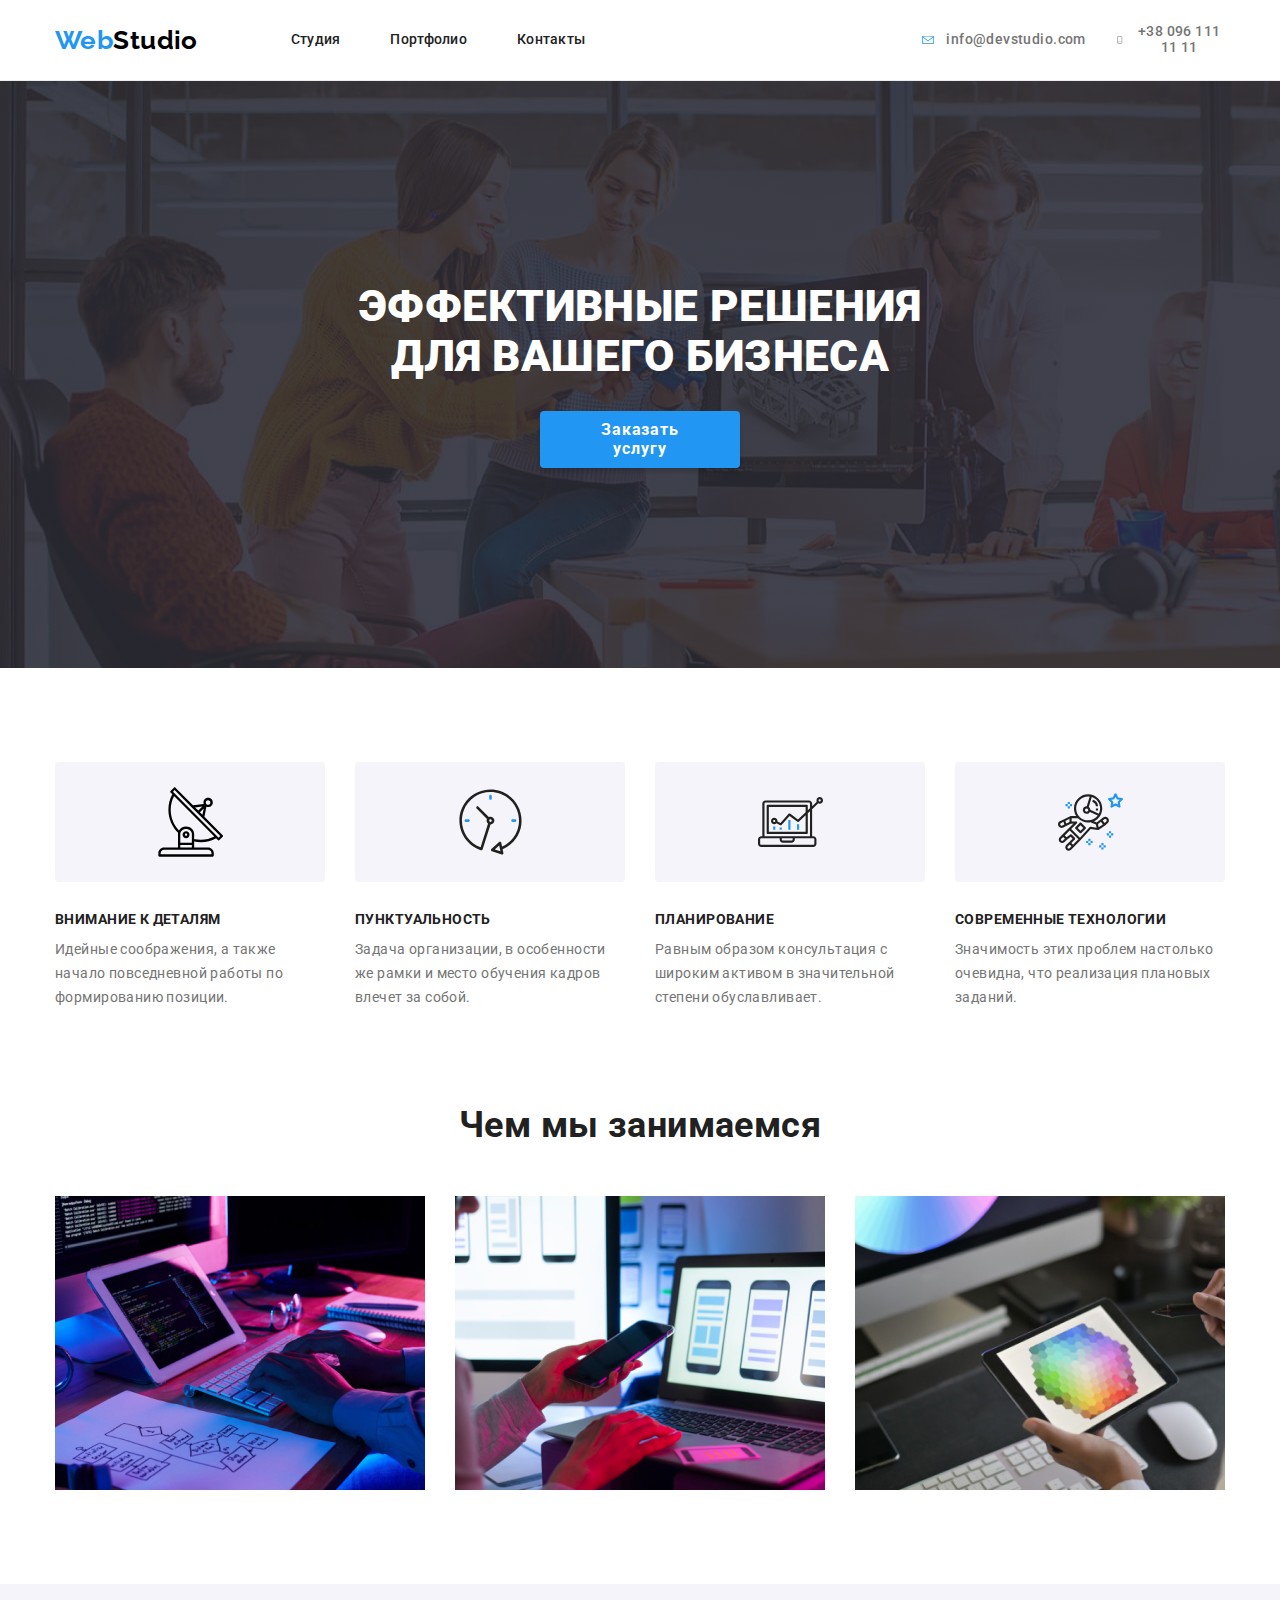
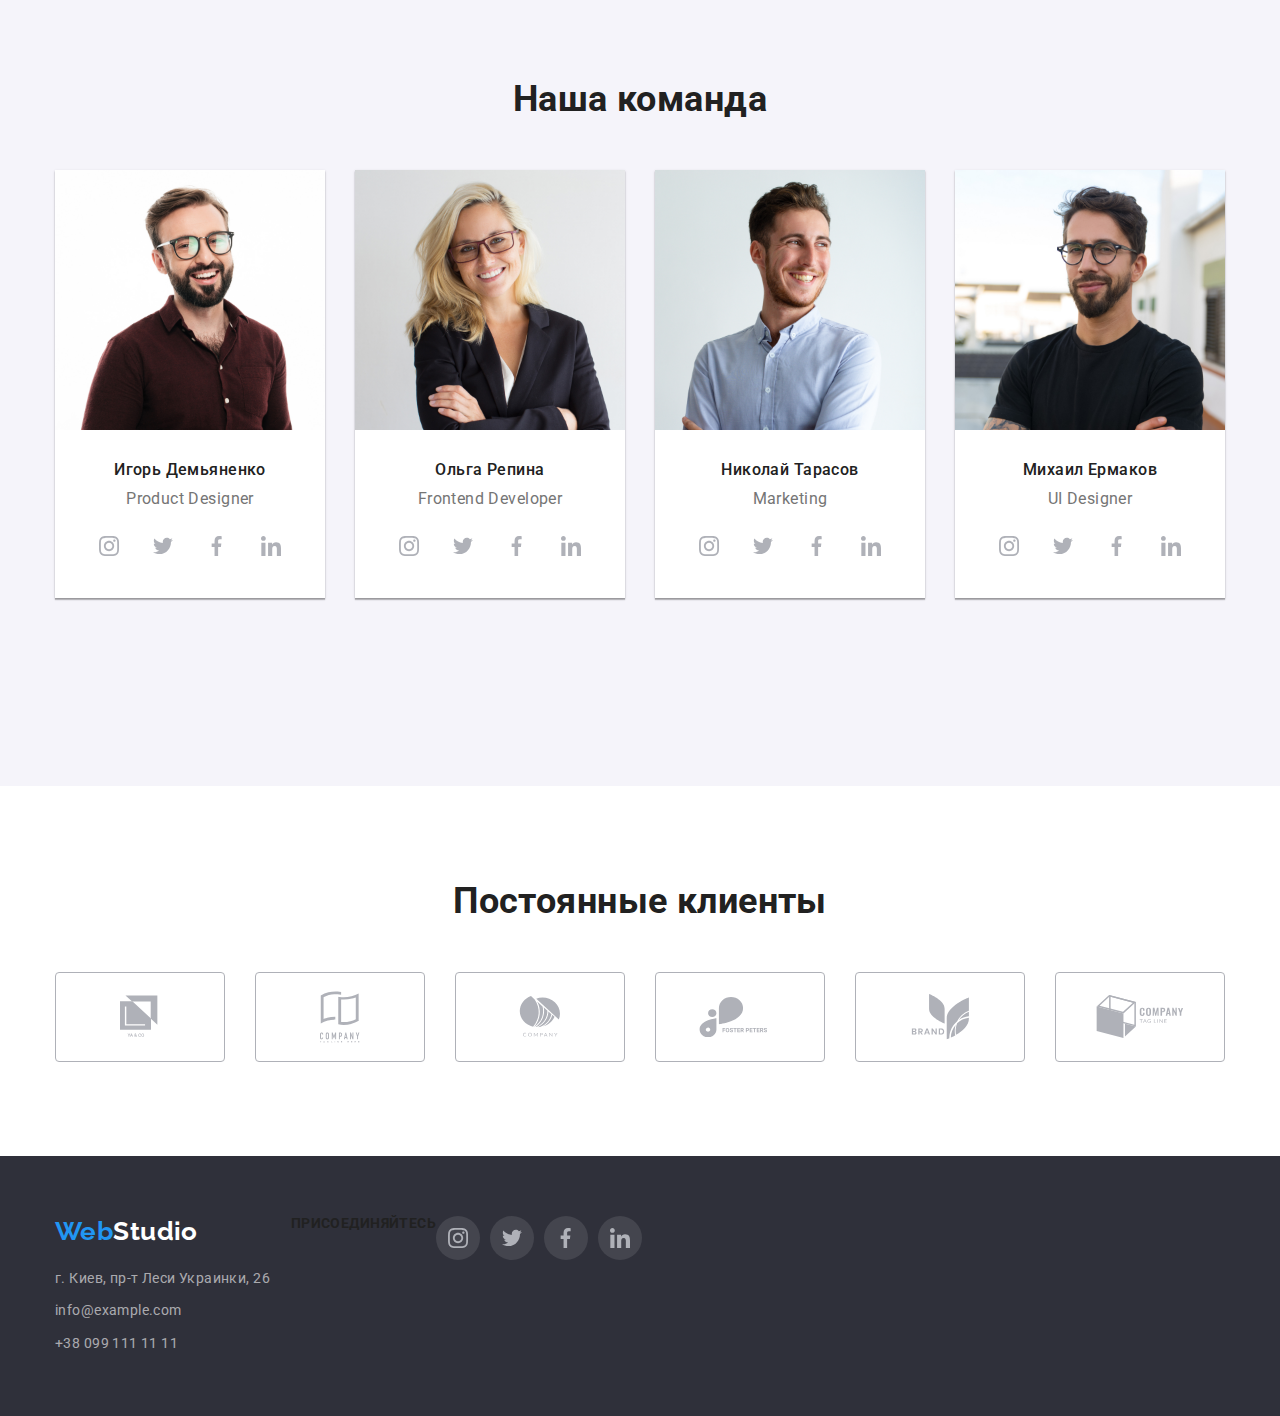
==== index.html @ 69f73928 "Add files via upload" ====
<!DOCTYPE html>
<html lang="ru">
  <head>
    <meta charset="UTF-8" />
    <meta http-equiv="X-UA-Compatible" content="IE=edge" />
    <meta name="viewport" content="width=device-width, initial-scale=1.0" />
    <link rel="stylesheet" href="css/normalize.css" />
    <link
      href="https://fonts.googleapis.com/css2?family=Raleway:wght@700&family=Roboto:wght@400;500;700;900&display=swap"
      rel="stylesheet"
    />
    <link rel="stylesheet" href="./css/style.css" />
    <title>Document</title>
  </head>
  <!--лого-->
  <body>
    <header class="header">
      <div class="container head-container">
        <nav class="nav">
          <a href="./index.html" class="main logo"
            ><span class="logo-style">Web</span><span class="logo-style2">Studio</span></a
          >
          <!--меню-->
          <ul class="nav menu-nav">
            <li class="menu-nav__link">
              <a href="./index.html" class="link nav-link">Студия</a>
            </li>
            <li class="menu-nav__link">
              <a href="./portfolio.html" class="link nav-link">Портфолио</a>
            </li>
            <li class="menu-nav__link">
              <a href="./contacts.html" class="link nav-link">Контакты</a>
            </li>
          </ul>
          <ul class="menu-contacts">
            <li class="contacts-nav__item">
              <a href="mailto:info@devstudio.com" class="link contacts-nav__link">
                <svg class="item-link mail">
                  <use href="images/svg/sprite.svg#icon-mail"></use>
                </svg>
                info@devstudio.com</a
              >
            </li>
            <li class="contacts-nav__item">
              <a href="tel:+380961111111" class="link contacts-nav__link">
                <svg class="item-link phone">
                  <use href="images/svg/sprite.svg#icon-phone"></use>
                </svg>
                +38 096 111 11 11</a
              >
            </li>
          </ul>
        </nav>
      </div>
    </header>
    <!--шапка-->
    <main>
      <section class="hero-header">
        <div class="container">
          <h1 class="header-main">Эффективные решения для вашего бизнеса</h1>
          <a href="#" class="button-primary">Заказать услугу</a>
        </div>
      </section>
      <!-- Наши ценности-->
      <section class="section features-section">
        <div class="container features-container">
          <ul class="list features">
            <li class="features-item">
              <div class="features-background">
                <svg class="features-logotype">
                  <use href="images/svg/sprite.svg#icon-antena"></use>
                </svg>
              </div>
              <h3 class="uptitle title-features">Внимание к деталям</h3>
              <p class="features-text">
                Идейные соображения, а также начало повседневной работы по формированию позиции.
              </p>
            </li>
            <li class="features-item">
              <div class="features-background">
                <svg class="features-logotype">
                  <use href="images/svg/sprite.svg#icon-time"></use>
                </svg>
              </div>
              <h3 class="uptitle title-features">Пунктуальность</h3>
              <p class="features-text">
                Задача организации, в особенности же рамки и место обучения кадров влечет за собой.
              </p>
            </li>
            <li class="features-item">
              <div class="features-background">
                <svg class="features-logotype">
                  <use href="images/svg/sprite.svg#icon-notebook"></use>
                </svg>
              </div>
              <h3 class="uptitle title-features">Планирование</h3>
              <p class="features-text">
                Равным образом консультация с широким активом в значительной степени обуславливает.
              </p>
            </li>
            <li class="features-item">
              <div class="features-background">
                <svg class="features-logotype">
                  <use href="images/svg/sprite.svg#icon-spaceman"></use>
                </svg>
              </div>
              <h3 class="uptitle title-features">Современные технологии</h3>
              <p class="features-text">
                Значимость этих проблем настолько очевидна, что реализация плановых заданий.
              </p>
            </li>
          </ul>
        </div>
      </section>
      <!--картинки-->
      <section class="section work">
        <div class="container work-container">
          <h2 class="section-title">Чем мы занимаемся</h2>
          <ul class="work list">
            <li class="work-list">
              <img class="img" src="images/tablet.jpg" width="370" alt="планшет" />
            </li>
            <li class="work-list">
              <img class="img" src="images/phone.jpg" width="370" alt="телефон" />
            </li>
            <li class="work-list">
              <img class="img" src="images/color.jpg" width="370" alt="цвета на планшете" />
            </li>
          </ul>
        </div>
      </section>
      <!--команда-->
      <section class="section team-member-section">
        <div class="container member-container">
          <h2 class="section-title">Наша команда</h2>
          <ul class="team-list">
            <!--игорь-->
            <li class="team-item">
              <img src="images/1.jpg" alt="игорь" width="270" />
              <div class="team-name">
                <h3 lang="ru" class="team-members-name">Игорь Демьяненко</h3>
                <p lang="en" class="team-members-position">Product Designer</p>
                <ul class="social-link">
                  <li>
                    <a
                      href="https://www.instagram.com"
                      class="linked"
                      aria-label="кнопка инстаграм"
                    >
                      <svg class="link-logotype" widht="20" height="20">
                        <use href="images/svg/sprite.svg#icon-instagram"></use>
                      </svg>
                    </a>
                  </li>
                  <li>
                    <a href="https://twitter.com" class="linked" aria-label="кнопка твитер">
                      <svg class="link-logotype" widht="20" height="20">
                        <use href="images/svg/sprite.svg#icon-Twitter"></use>
                      </svg>
                    </a>
                  </li>
                  <li>
                    <a href="https://www.facebook.com/" class="linked" aria-label="кнопка фейсбук">
                      <svg class="link-logotype" widht="20" height="20">
                        <use href="images/svg/sprite.svg#icon-Facebook"></use>
                      </svg>
                    </a>
                  </li>
                  <li>
                    <a href="https://www.linkedin.com/" class="linked" aria-label="кнопка линкедин">
                      <svg class="link-logotype" widht="20" height="20">
                        <use href="images/svg/sprite.svg#icon-linkedin"></use>
                      </svg>
                    </a>
                  </li>
                </ul>
              </div>
            </li>
            <!--ольга-->
            <li class="team-item">
              <img src="images/2.jpg" alt="ольга" width="270" />
              <div class="team-name">
                <h3 lang="ru" class="team-members-name">Ольга Репина</h3>
                <p lang="en" class="team-members-position">Frontend Developer</p>
                <ul class="social-link">
                  <li>
                    <a
                      href="https://www.instagram.com"
                      class="linked"
                      aria-label="кнопка инстаграм"
                    >
                      <svg class="link-logotype" widht="20" height="20">
                        <use href="images/svg/sprite.svg#icon-instagram"></use>
                      </svg>
                    </a>
                  </li>
                  <li>
                    <a href="https://twitter.com" class="linked" aria-label="кнопка твитер">
                      <svg class="link-logotype" widht="20" height="20">
                        <use href="images/svg/sprite.svg#icon-Twitter"></use>
                      </svg>
                    </a>
                  </li>
                  <li>
                    <a href="https://www.facebook.com/" class="linked" aria-label="кнопка фейсбук">
                      <svg class="link-logotype" widht="20" height="20">
                        <use href="images/svg/sprite.svg#icon-Facebook"></use>
                      </svg>
                    </a>
                  </li>
                  <li>
                    <a href="https://www.linkedin.com/" class="linked" aria-label="кнопка линкедин">
                      <svg class="link-logotype" widht="20" height="20">
                        <use href="images/svg/sprite.svg#icon-linkedin"></use>
                      </svg>
                    </a>
                  </li>
                </ul>
              </div>
            </li>
            <!--николай-->
            <li class="team-item">
              <img src="images/3.jpg" alt="николай" width="270" />
              <div class="team-name">
                <h3 lang="ru" class="team-members-name">Николай Тарасов</h3>
                <p lang="en" class="team-members-position">Marketing</p>
                <ul class="social-link">
                  <li>
                    <a
                      href="https://www.instagram.com"
                      class="linked"
                      aria-label="кнопка инстаграм"
                    >
                      <svg class="link-logotype" widht="20" height="20">
                        <use href="images/svg/sprite.svg#icon-instagram"></use>
                      </svg>
                    </a>
                  </li>
                  <li>
                    <a href="https://twitter.com" class="linked" aria-label="кнопка твитер">
                      <svg class="link-logotype" widht="20" height="20">
                        <use href="images/svg/sprite.svg#icon-Twitter"></use>
                      </svg>
                    </a>
                  </li>
                  <li>
                    <a href="https://www.facebook.com/" class="linked" aria-label="кнопка фейсбук">
                      <svg class="link-logotype" widht="20" height="20">
                        <use href="images/svg/sprite.svg#icon-Facebook"></use>
                      </svg>
                    </a>
                  </li>
                  <li>
                    <a href="https://www.linkedin.com/" class="linked" aria-label="кнопка линкедин">
                      <svg class="link-logotype" widht="20" height="20">
                        <use href="images/svg/sprite.svg#icon-linkedin"></use>
                      </svg>
                    </a>
                  </li>
                </ul>
              </div>
            </li>
            <!--михаил-->
            <li class="team-item">
              <img src="images/4.jpg" alt="михаил" width="270" />
              <div class="team-name">
                <h3 lang="ru" class="team-members-name">Михаил Ермаков</h3>
                <p lang="en" class="team-members-position">UI Designer</p>
                <ul class="social-link">
                  <li>
                    <a
                      href="https://www.instagram.com"
                      class="linked"
                      aria-label="кнопка инстаграм"
                    >
                      <svg class="link-logotype" widht="20" height="20">
                        <use href="images/svg/sprite.svg#icon-instagram"></use>
                      </svg>
                    </a>
                  </li>
                  <li>
                    <a href="https://twitter.com" class="linked" aria-label="кнопка твитер">
                      <svg class="link-logotype" widht="20" height="20">
                        <use href="images/svg/sprite.svg#icon-Twitter"></use>
                      </svg>
                    </a>
                  </li>
                  <li>
                    <a href="https://www.facebook.com/" class="linked" aria-label="кнопка фейсбук">
                      <svg class="link-logotype" widht="20" height="20">
                        <use href="images/svg/sprite.svg#icon-Facebook"></use>
                      </svg>
                    </a>
                  </li>
                  <li>
                    <a
                      href="https://www.linkedin.com/"
                      class="linked link"
                      aria-label="кнопка линкедин"
                    >
                      <svg class="link-logotype" widht="20" height="20">
                        <use href="images/svg/sprite.svg#icon-linkedin"></use>
                      </svg>
                    </a>
                  </li>
                </ul>
              </div>
            </li>
          </ul>
        </div>
      </section>
      <section>
        <div class="container partners-container">
          <h2 class="section-title">Постоянные клиенты</h2>
          <ul class="partners">
            <li class="partners-image">
              <a href class="partners-link">
                <svg class="partners-logotype" width="41" height="46.7">
                  <use href="images/svg/sprite.svg#icon-yaco"></use>  
                </svg>
              </a>
            </li>
            <li class="partners-image">
              <a href class="partners-link">
                <svg class="partners-logotype" width="40" height="52">
                  <use href="images/svg/sprite.svg#icon-tagline_co"></use>
                </svg>
              </a>
            </li>
            <li class="partners-image">
              <a href class="partners-link">
                <svg class="partners-logotype" width="43.46" height="41.18">
                  <use href="images/svg/sprite.svg#icon-company"></use>
                </svg>
              </a>
            </li>
            <li class="partners-image">
              <a href class="partners-link">
                <svg class="partners-logotype" width="84.44" height="40.62">
                  <use href="images/svg/sprite.svg#icon-foster_peters"></use>
                </svg>
              </a>
            </li>
            <li class="partners-image">
              <a href class="partners-link">
                <svg class="partners-logotype" width="62.54" height="45.43">
                  <use href="images/svg/sprite.svg#icon-brand"></use>
                </svg>
              </a>
            </li>
            <li class="partners-image">
              <a href class="partners-link">
                <svg class="partners-logotype" width="93.79" height="43.93">
                  <use href="images/svg/sprite.svg#icon-tag_line_co"></use>
                </svg>
              </a>
            </li>
          </ul>
        </div>
      </section>
    </main>
    <!-- контакты -->
    <footer class="footer-page">
      <div class="container footer-container">
        <div>
        <section class="footer-flex">
        <a href="./index.html" class="logo logo-second" aria-current="true"
          ><span class="logo-style">Web</span><span class="logo-footer">Studio</span></a
        >
        <address class="address">
          <a
            href="https://goo.gl/maps/JxThb7ZL6yc4Fho2A"
            target="_blank"
            class="link footer-nav__link"
            >г. Киев, пр-т Леси Украинки, 26</a
          >
          <a href="mailto:info@example.com" class="link footer-nav__link">info@example.com</a>
          <a href="tel:+38099111111" class="link footer-nav__link">+38 099 111 11 11</a>
        </address>
      </div>
      <div class="footer-container">
        <p>присоединяйтесь</p>
        <ul class="social-link footer-link">

            <li class="item">
                <a href="https://instagram.com" class="linked" aria-label="кнопка инстаграм">
                    <svg class="partners-logotype" widht="20" height="20">
                        <use href="images/svg/sprite.svg#icon-instagram"></use>
                    </svg>
                </a>
            </li>
            <li class="item">
                <a href="https://twitter.com" class="linked" aria-label="кнопка твитер">
                    <svg class="link-icon" widht="20" height="20">
                        <use href="images/svg/sprite.svg#icon-Twitter"></use>
                    </svg>
                </a>
            </li>
            <li class="item">
                <a href="https://facebook.com" class="linked" aria-label="кнопка фейсбук">
                    <svg class="link-icon" widht="20" height="20">
                        <use href="images/svg/sprite.svg#icon-Facebook"></use>
                    </svg>
                </a>
            </li>
            <li class="item">
                <a href="https://linkedin.com" class="linked" aria-label="кнопка линкедин">
                    <svg class="link-icon" widht="20" height="20">
                        <use href="images/svg/sprite.svg#icon-linkedin"></use>
                    </svg>
                </a>
            </li>
        </ul>
      </section>
    </div>
    </footer>
  </body>
</html>
---- css/style.css ----
:root {
  --primary-text-color: #212121;
  --secondary-text-color: #757575;
  --accent-color: #2196f3;
  --primary-white-color: #ffffff;
  --footer-text-color: rgba(255, 255, 255, 0.6);
  --site-devs-text-color: rgba(255, 255, 255, 0.4);
  --secondary-bg-color: #f5f4fa;
  --work-title-bg: rgba(47, 48, 58, 0.8);
  --footer-bg-color: #2f303a;
  --clients-logos-bg: #afb1b8;
  --ftr-social-logos-bg: rgba(255, 255, 255, 0.1);
}

/* main */

body {
  font-family: 'Roboto', sans-serif;
  color: var(--primary-text-color);
  font-size: 14px;
  letter-spacing: 0.03em;
  line-height: 1.14;
  font-weight: 400;
  background-color: var(--primary-white-color);
}

h3,
p {
  margin: 0;
}

.list {
  list-style: none;
  margin: 0;
  padding-left: 0;
}

.container {
  margin-left: auto;
  margin-right: auto;
  padding-left: 15px;
  padding-right: 15px;
  width: 1200px;
}

.head-container {
  display: flex;
  align-items: center;
  box-sizing: border-box;
  margin-top: 0;
  padding-top: 0;
  padding-bottom: 0;
}

.nav {
  display: flex;
  align-items: center;
  padding: 0;
}

ul {
  list-style: none;
  padding: 0;
  margin: 0;
}

a {
  text-decoration: none;
}

.link {
  display: block;
  color: var(--primary-text-color);
}

.nav-link {
  display: block;
  padding-top: 32px;
}

.nav-info {
  padding-top: 32px;
  padding-bottom: 32px;
  color: var(--secondary-text-color);
}

.header {
  background-color: var(--primary-white-color);
  border-bottom: 1px solid #ececec;
}

html {
  box-sizing: border-box;
}

*,
*::before,
*::after .menu-nav__link:not(:last-child) {
  margin-right: 50px;
}

svg.main-link {
  width: 16px;
  height: 12px;
}

/* logo */

.logo {
  font-family: 'Raleway', sans-serif;
  font-weight: 700;
  font-size: 26px;
  line-height: 1.19;
  margin-right: 93px;
}

.logo.main.primary {
  font-size: 26px;
  line-height: 1.19;
}

.logo.logo-second {
  font-size: 22px;
  line-height: 1.18;
  color: var(--primary-white-color);
}

.logo .logo-style {
  font-size: 26px;
}

.logo .logo-style {
  color: #2196f3;
}

.logo-style2 {
  color: black;
}

.logo-style2 {
  font-size: 26px;
}

.logo-footer {
  color: white;
  font-size: 26px;
}

/* шапка */

.menu-nav {
  display: flex;
  font-family: Roboto;
  font-style: normal;
  font-weight: 500;
  font-size: 14px;
  line-height: 1.14;
  letter-spacing: 0.02em;
  color: #212121;
  margin-right: 305px;
}

.menu-contacts {
  display: flex;
  text-align: center;
  line-height: 1.14;
  margin-left: auto;
  padding: 0;
  margin: 0;
  align-items: center;
}

.menu-contacts .link {
  color: var(--secondary-text-color);
  font-family: Roboto;
  font-style: normal;
  font-weight: 500;
}

.header-main {
  margin: 0 auto;
  color: white;
  text-align: center;
  font-size: 44px;
  font-weight: 900;
  text-transform: uppercase;
  margin-top: 0px;
  margin-bottom: 30px;
  width: 646px;
}

.button {
  display: inline-block;
  color: white;
  background-color: #2196f3;
  font-size: 16px;
  display: inline-block;
  border: 4px;
  border-color: transparent;
}

.button-primary {
  font-size: 16px;
  background-color: #2196f3;
  box-shadow: 0px 4px 4px rgba(0, 0, 0, 0.15);
  border-radius: 4px;
  text-align: center;
  letter-spacing: 0.06em;
  color: white;
  max-width: 200px;
  margin: 0 auto;
  display: block;
  font-weight: 700;
  padding: 10px 32px;
  box-sizing: border-box;
}

.button.second {
  font-weight: 500;
  line-height: 1.62;
  letter-spacing: 0.03em;
  color: var(--primary-text-color);
  background-color: var(--secondary-bg-color);
}

.nav .link:hover,
.nav .link:focus {
  color: var(--accent-color);
}

.item-link.mail {
  width: 16px;
  height: 12px;
}

.item-link.phone {
  width: 10px;
  height: 16px;
}

.item-link {
  margin-right: 10px;
}
/* features */

.uptitle.title-features {
  color: var(--primary-text-color);
  margin-bottom: 10px;
}

.features-text {
  line-height: 1.71;
  color: var(--secondary-text-color);
}

.uptitle {
  font-size: inherit;
  font-weight: 700;
  text-transform: uppercase;
}

.features-item {
  width: 270px;
}

.features-item:not(:last-child) {
  margin-right: 30px;
}

.features-container {
  box-sizing: border-box;
}

.features-background {
  display: flex;
  margin-bottom: 30px;
  width: 270px;
  height: 120px;
  background-color: #f5f4fa;
  border-radius: 4px;
  justify-content: center;
  align-items: center;
}

.features-background {
  display: flex;
  margin-bottom: 30px;
  width: 270px;
  height: 120px;
  background-color: #f5f4fa;
  border-radius: 4px;
  justify-content: center;
  align-items: center;
}

.features-logotype {
  display: flex;
  width: 65px;
  height: 70px;
}

/* Work */

.uptitle.work-title {
  color: var(--primary-white-color);
  background: var(--work-title-bg);
}

/* section-title */

.section-title {
  margin: 0;
  margin-bottom: 50px;
  margin-left: auto;
  margin-right: auto;
  text-align: center;
  font-size: 36px;
  font-weight: 700;
  line-height: 1.17;
  color: var(--primary-text-color);
}

.section {
  padding-top: 94px;
  padding-bottom: 94px;
}

/*team text */

.team-text {
  text-align: center;
  font-size: 36px;
  font-weight: 700;
  line-height: 1.17;
  color: var(--primary-text-color);
}

/* team */

.team {
  font-size: 16px;
  line-height: 1.19;
  width: 1200px;
  height: 600px;
  left: 0px;
  top: 80px;
  margin-left: auto;
  margin-right: auto;
  padding-top: 200px;
  padding-bottom: 280px;
}

.team .team-members-name {
  font-size: inherit;
  font-weight: 500;
  color: var(--primary-text-color);
}

.team-members-name {
  font-weight: 500;
  font-size: 16px;
  line-height: 1.19;
  text-align: center;
  margin-bottom: 10px;
}

.team .team-members-position {
  color: var(--secondary-text-color);
}

.social-link {
  display: flex;
  margin-right: auto;
  margin-left: auto;
  padding: 0;
  width: 206px;
  height: 44px;
}

.social-link > li {
  margin-right: 10px;
}

.linked {
  display: flex;
  align-items: center;
  width: 44px;
  height: 44px;
  border-radius: 50%;
  background-size: 20px;
  background-repeat: no-repeat;
  background-position: center;
}

/* Адрес */

.address .link {
  font-style: normal;
  line-height: 1.71;
  color: var(--footer-text-color);
}

.address .link.address-item {
  color: white;
}

.button.second:hover,
.button.second:focus {
  color: #ffffff;
}

/* footer */

.footer-page {
  display: flex;
  background-color: #2f303a;
  padding: 60px 0;
}

/* portfolio */

.menu .link {
  color: var(--accent-color);
}

.button .second {
  font-family: Roboto;
  font-style: normal;
  font-weight: 500;
  font-size: 16px;
  line-height: 1.62;
  text-align: center;
  letter-spacing: 0.03em;
}

.portfolio-main {
  margin-top: 0;
  margin-bottom: 4px;
  font-weight: 700;
  color: var(--primary-text-color);

  font-size: 18px;
  line-height: 2;
  letter-spacing: 0.05em;
}

.portfolio-text {
  font-family: Roboto;
  font-style: normal;
  font-weight: normal;
  font-size: 16px;
  line-height: 1.87;
  letter-spacing: 0.03em;
  color: #757575;
}

/* конец портфолио */

.button.second:hover,
.button.second:focus {
  color: var(--primary-white-color);
  background-color: var(--accent-color);
}

.nav-link {
  line-height: 1.14;
}

.menu-nav__link a {
  display: block;
  padding-top: 32px;
  padding-bottom: 32px;
}

.menu-nav__link {
  margin-right: 50px;
}

.menu-nav__link:last-child {
  margin-right: 0;
}

.hero-header {
  background: #2f303a;
  padding: 200px 0;
  background-image: linear-gradient(rgba(47, 48, 58, 0.8), rgba(47, 48, 58, 0.8)),
    url(../images/img-fon.jpg);
}

.features {
  display: flex;
  padding: 0;
  margin-left: auto;
  margin-right: auto;
}

.work {
  display: flex;
  padding-top: 0;
}

.work-list {
  margin-right: 30px;
}

.work-list:last-child {
  margin-right: 0;
}

.work-container {
  box-sizing: border-box;
}

img {
  display: block;
  max-width: 100%;
  height: auto;
}

.contacts-nav__link {
  display: block;
}

.contacts-nav__link:last-child {
  display: flex;
  align-items: center;
  margin-left: 30px;
}

/* team */

.team-member-section {
  display: flex;
  background: #f5f4fa;
  padding-top: 0;
}

.team-list {
  display: flex;
}

.team-item {
  background: #ffffff;
  box-shadow: 0px 2px 1px 0px #00000033, 0px 1px 1px 0px #00000024, 0px 1px 3px 0px #0000001f;
}

.team-list .team-item {
  margin-right: 30px;
}

.team-item:last-child {
  margin-right: 0;
}

.team-name {
  padding: 30px;
  text-align: center;
}

.team-members-position {
  font-size: 16px;
  line-height: 1.187;
  color: var(--secondary-text-color);
  text-align: center;
  margin-bottom: 16px;
}

.member-container {
  padding-top: 94px;
  padding-bottom: 94px;
  box-sizing: border-box;
}

.footer-page .logo {
  display: block;
  color: var(--primary-white-color);
  margin-bottom: 20px;
}


.container.filter-container {
  box-sizing: border-box;
}

/*clients */
.partners-container {
  padding-top: 94px;
  padding-bottom: 94px;
}

.partners {
  display: flex;
  justify-content: space-between;
}

.partners-image {
  display: flex;
}

.partners-link {
  display: flex;
  width: 170px;
  height: 90px;
  border: 1px solid #afb1b8;
  border-radius: 4px;
  justify-content: center;
  align-items: center;
}

/* portfolio */



.filter {
  display: flex;
  justify-content: center;
  margin-right: auto;
  margin-left: auto;
}

.filter {
  margin-bottom: 56px;
}

.filter_item:not(:last-child) {
  margin-right: 8px;
}

.second {
  display: inline-block;
  padding: 6px;
  padding-right: 22px;
  padding-left: 22px;
  border-radius: 4px;
  font-weight: 500;
  line-height: 1.62;
  letter-spacing: 0.03em;
  color: var(--primary-text-color);
  background-color: var(--secondary-bg-color);
}

.product {
  display: flex;
  flex-wrap: wrap;
  align-items: center;
  margin-right: -30px;
  margin-bottom: -30px;
}

.product-item {
  width: 370px;
  width: calc(100% / 3 - 30px);
  margin-right: 30px;
  margin-bottom: 30px;
}

.product__content {
  border: 1px solid #eeeeee;
  padding: 20px 24px;
}

.portfolio-text {
  margin: 0;
  font-size: 16px;
  line-height: 1.87;
  color: var(--secondary-text-color);
}

.contacts-nav__link:hover,
.contacts-nav__link:focus {
  color: var(--accent-color);
}

.footer-nav__link {
  display: block;
  align-items: center;
  margin-bottom: 9px;
}
.footer-nav__link:last-child {
  margin-bottom: 0;
}

.footer-nav__link:hover,
.footer-nav__link:focus {
  color: var(--accent-color);
}

.social-link .linked:hover,
.social-link .linked:focus {
  background-color: var(--accent-color);
}

.social-link .link-logotype {
  display: inline-block;
  fill: var(--border-partners-company-color);
}

.partners-link:hover,
.partners-link:focus {
  border: 1px solid var(--accent-color);
}
.partners-logotype:hover,
.partners-logotype:focus {
  fill: var(--accent-color);
}

.join {
  margin-top: 0;
  margin-bottom: 20px;
  font-weight: 700;
  line-height: 1.14;
  text-transform: uppercase;
  color: var(--main-white-color);
}

.footer-link {
  display: flex;
  justify-content: space-between;
}
.footer-link .linked {
  background-color: rgba(255, 255, 255, 0.1);;
}

.footer-container {
  display: flex;
}

.footer-container p {
  margin-top: 0;
    margin-bottom: 20px;
    font-weight: 700;
    line-height: 1.14;
    text-transform: uppercase;
    color: var(--main-white-color);
}

.link-item:hover, .link-item:focus {
  box-shadow: 1px 4px 6px 0px #00000029,
0px 4px 4px 0px #0000000F,
0px 1px 1px 0px #0000001F;
}
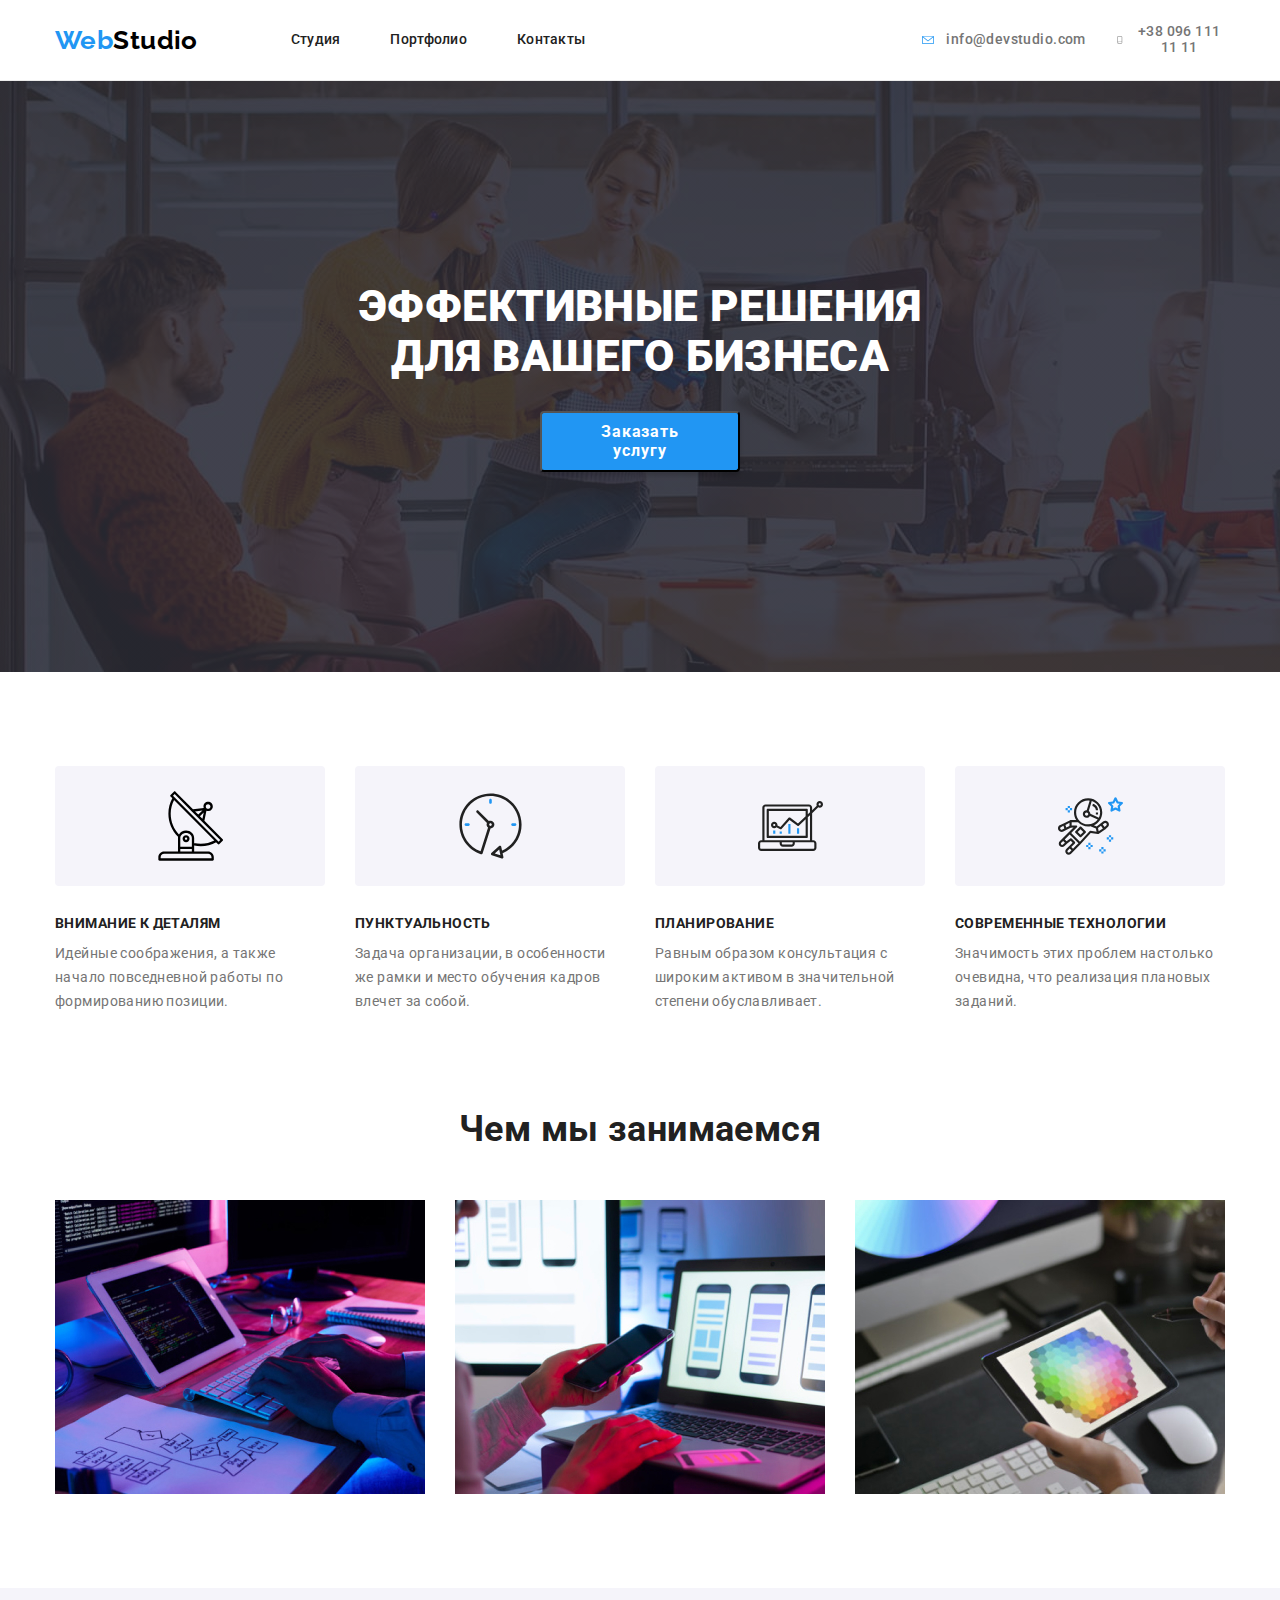
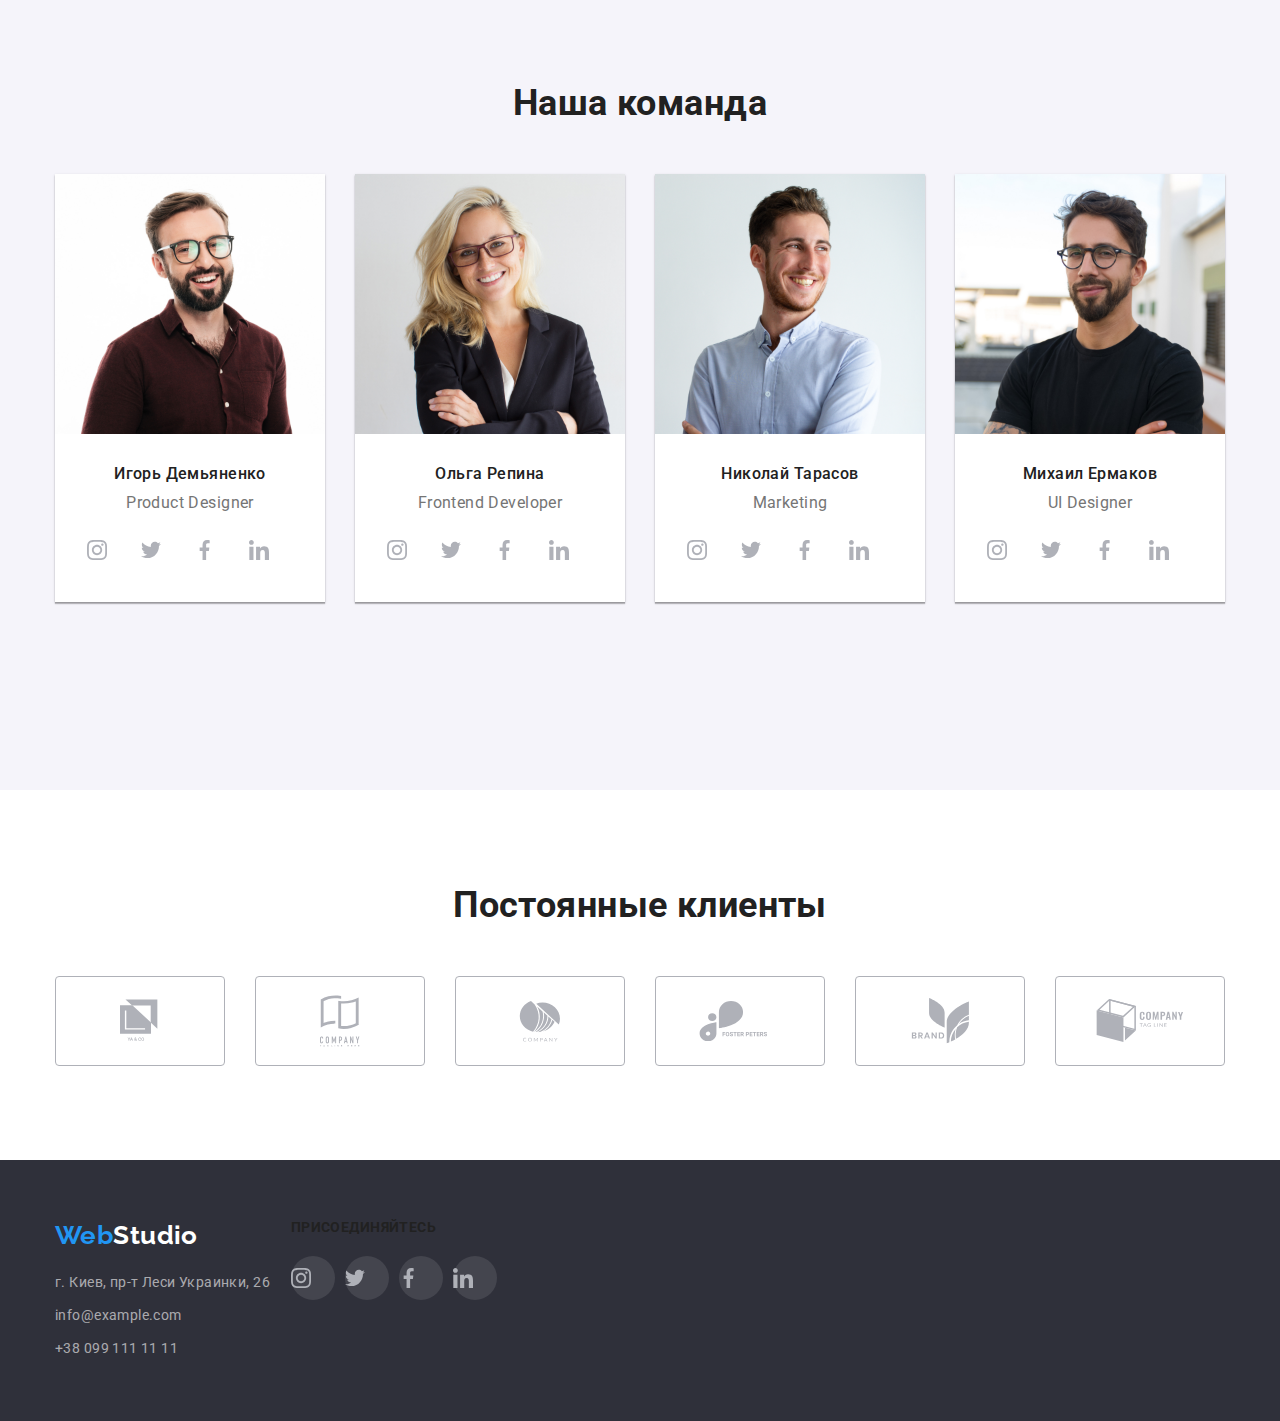
==== commit 8711a4fb: "Add files via upload" ====
--- a/index.html
+++ b/index.html
@@ -58,7 +58,7 @@
       <section class="hero-header">
         <div class="container">
           <h1 class="header-main">Эффективные решения для вашего бизнеса</h1>
-          <a href="#" class="button-primary">Заказать услугу</a>
+          <button class="button-primary">Заказать услугу</button>
         </div>
       </section>
       <!-- Наши ценности-->
@@ -147,28 +147,28 @@
                       class="linked"
                       aria-label="кнопка инстаграм"
                     >
-                      <svg class="link-logotype" widht="20" height="20">
+                      <svg class="link-logotype" width="20" height="20">
                         <use href="images/svg/sprite.svg#icon-instagram"></use>
                       </svg>
                     </a>
                   </li>
                   <li>
                     <a href="https://twitter.com" class="linked" aria-label="кнопка твитер">
-                      <svg class="link-logotype" widht="20" height="20">
+                      <svg class="link-logotype" width="20" height="20">
                         <use href="images/svg/sprite.svg#icon-Twitter"></use>
                       </svg>
                     </a>
                   </li>
                   <li>
                     <a href="https://www.facebook.com/" class="linked" aria-label="кнопка фейсбук">
-                      <svg class="link-logotype" widht="20" height="20">
+                      <svg class="link-logotype" width="20" height="20">
                         <use href="images/svg/sprite.svg#icon-Facebook"></use>
                       </svg>
                     </a>
                   </li>
                   <li>
                     <a href="https://www.linkedin.com/" class="linked" aria-label="кнопка линкедин">
-                      <svg class="link-logotype" widht="20" height="20">
+                      <svg class="link-logotype" width="20" height="20">
                         <use href="images/svg/sprite.svg#icon-linkedin"></use>
                       </svg>
                     </a>
@@ -189,28 +189,28 @@
                       class="linked"
                       aria-label="кнопка инстаграм"
                     >
-                      <svg class="link-logotype" widht="20" height="20">
+                      <svg class="link-logotype" width="20" height="20">
                         <use href="images/svg/sprite.svg#icon-instagram"></use>
                       </svg>
                     </a>
                   </li>
                   <li>
                     <a href="https://twitter.com" class="linked" aria-label="кнопка твитер">
-                      <svg class="link-logotype" widht="20" height="20">
+                      <svg class="link-logotype" width="20" height="20">
                         <use href="images/svg/sprite.svg#icon-Twitter"></use>
                       </svg>
                     </a>
                   </li>
                   <li>
                     <a href="https://www.facebook.com/" class="linked" aria-label="кнопка фейсбук">
-                      <svg class="link-logotype" widht="20" height="20">
+                      <svg class="link-logotype" width="20" height="20">
                         <use href="images/svg/sprite.svg#icon-Facebook"></use>
                       </svg>
                     </a>
                   </li>
                   <li>
                     <a href="https://www.linkedin.com/" class="linked" aria-label="кнопка линкедин">
-                      <svg class="link-logotype" widht="20" height="20">
+                      <svg class="link-logotype" width="20" height="20">
                         <use href="images/svg/sprite.svg#icon-linkedin"></use>
                       </svg>
                     </a>
@@ -231,28 +231,28 @@
                       class="linked"
                       aria-label="кнопка инстаграм"
                     >
-                      <svg class="link-logotype" widht="20" height="20">
+                      <svg class="link-logotype" width="20" height="20">
                         <use href="images/svg/sprite.svg#icon-instagram"></use>
                       </svg>
                     </a>
                   </li>
                   <li>
                     <a href="https://twitter.com" class="linked" aria-label="кнопка твитер">
-                      <svg class="link-logotype" widht="20" height="20">
+                      <svg class="link-logotype" width="20" height="20">
                         <use href="images/svg/sprite.svg#icon-Twitter"></use>
                       </svg>
                     </a>
                   </li>
                   <li>
                     <a href="https://www.facebook.com/" class="linked" aria-label="кнопка фейсбук">
-                      <svg class="link-logotype" widht="20" height="20">
+                      <svg class="link-logotype" width="20" height="20">
                         <use href="images/svg/sprite.svg#icon-Facebook"></use>
                       </svg>
                     </a>
                   </li>
                   <li>
                     <a href="https://www.linkedin.com/" class="linked" aria-label="кнопка линкедин">
-                      <svg class="link-logotype" widht="20" height="20">
+                      <svg class="link-logotype" width="20" height="20">
                         <use href="images/svg/sprite.svg#icon-linkedin"></use>
                       </svg>
                     </a>
@@ -273,21 +273,21 @@
                       class="linked"
                       aria-label="кнопка инстаграм"
                     >
-                      <svg class="link-logotype" widht="20" height="20">
+                      <svg class="link-logotype" width="20" height="20">
                         <use href="images/svg/sprite.svg#icon-instagram"></use>
                       </svg>
                     </a>
                   </li>
                   <li>
                     <a href="https://twitter.com" class="linked" aria-label="кнопка твитер">
-                      <svg class="link-logotype" widht="20" height="20">
+                      <svg class="link-logotype" width="20" height="20">
                         <use href="images/svg/sprite.svg#icon-Twitter"></use>
                       </svg>
                     </a>
                   </li>
                   <li>
                     <a href="https://www.facebook.com/" class="linked" aria-label="кнопка фейсбук">
-                      <svg class="link-logotype" widht="20" height="20">
+                      <svg class="link-logotype" width="20" height="20">
                         <use href="images/svg/sprite.svg#icon-Facebook"></use>
                       </svg>
                     </a>
@@ -298,7 +298,7 @@
                       class="linked link"
                       aria-label="кнопка линкедин"
                     >
-                      <svg class="link-logotype" widht="20" height="20">
+                      <svg class="link-logotype" width="20" height="20">
                         <use href="images/svg/sprite.svg#icon-linkedin"></use>
                       </svg>
                     </a>
@@ -314,42 +314,42 @@
           <h2 class="section-title">Постоянные клиенты</h2>
           <ul class="partners">
             <li class="partners-image">
-              <a href class="partners-link">
+              <a href="" class="partners-link">
                 <svg class="partners-logotype" width="41" height="46.7">
                   <use href="images/svg/sprite.svg#icon-yaco"></use>  
                 </svg>
               </a>
             </li>
             <li class="partners-image">
-              <a href class="partners-link">
+              <a href="" class="partners-link">
                 <svg class="partners-logotype" width="40" height="52">
                   <use href="images/svg/sprite.svg#icon-tagline_co"></use>
                 </svg>
               </a>
             </li>
             <li class="partners-image">
-              <a href class="partners-link">
+              <a href="" class="partners-link">
                 <svg class="partners-logotype" width="43.46" height="41.18">
                   <use href="images/svg/sprite.svg#icon-company"></use>
                 </svg>
               </a>
             </li>
             <li class="partners-image">
-              <a href class="partners-link">
+              <a href="" class="partners-link">
                 <svg class="partners-logotype" width="84.44" height="40.62">
                   <use href="images/svg/sprite.svg#icon-foster_peters"></use>
                 </svg>
               </a>
             </li>
             <li class="partners-image">
-              <a href class="partners-link">
+              <a href="" class="partners-link">
                 <svg class="partners-logotype" width="62.54" height="45.43">
                   <use href="images/svg/sprite.svg#icon-brand"></use>
                 </svg>
               </a>
             </li>
             <li class="partners-image">
-              <a href class="partners-link">
+              <a href="" class="partners-link">
                 <svg class="partners-logotype" width="93.79" height="43.93">
                   <use href="images/svg/sprite.svg#icon-tag_line_co"></use>
                 </svg>
@@ -362,7 +362,6 @@
     <!-- контакты -->
     <footer class="footer-page">
       <div class="container footer-container">
-        <div>
         <section class="footer-flex">
         <a href="./index.html" class="logo logo-second" aria-current="true"
           ><span class="logo-style">Web</span><span class="logo-footer">Studio</span></a
@@ -377,42 +376,42 @@
           <a href="mailto:info@example.com" class="link footer-nav__link">info@example.com</a>
           <a href="tel:+38099111111" class="link footer-nav__link">+38 099 111 11 11</a>
         </address>
-      </div>
-      <div class="footer-container">
+        </section>
+      <div class="footer-social">
         <p>присоединяйтесь</p>
         <ul class="social-link footer-link">
 
             <li class="item">
                 <a href="https://instagram.com" class="linked" aria-label="кнопка инстаграм">
-                    <svg class="partners-logotype" widht="20" height="20">
+                    <svg class="partners-logotype" width="20" height="20">
                         <use href="images/svg/sprite.svg#icon-instagram"></use>
                     </svg>
                 </a>
             </li>
             <li class="item">
                 <a href="https://twitter.com" class="linked" aria-label="кнопка твитер">
-                    <svg class="link-icon" widht="20" height="20">
+                    <svg class="link-icon" width="20" height="20">
                         <use href="images/svg/sprite.svg#icon-Twitter"></use>
                     </svg>
                 </a>
             </li>
             <li class="item">
                 <a href="https://facebook.com" class="linked" aria-label="кнопка фейсбук">
-                    <svg class="link-icon" widht="20" height="20">
+                    <svg class="link-icon" width="20" height="20">
                         <use href="images/svg/sprite.svg#icon-Facebook"></use>
                     </svg>
                 </a>
             </li>
             <li class="item">
                 <a href="https://linkedin.com" class="linked" aria-label="кнопка линкедин">
-                    <svg class="link-icon" widht="20" height="20">
+                    <svg class="link-icon" width="20" height="20">
                         <use href="images/svg/sprite.svg#icon-linkedin"></use>
                     </svg>
                 </a>
             </li>
         </ul>
-      </section>
-    </div>
-    </footer>
+        </div>
+      </div>
+  </footer>
   </body>
 </html>
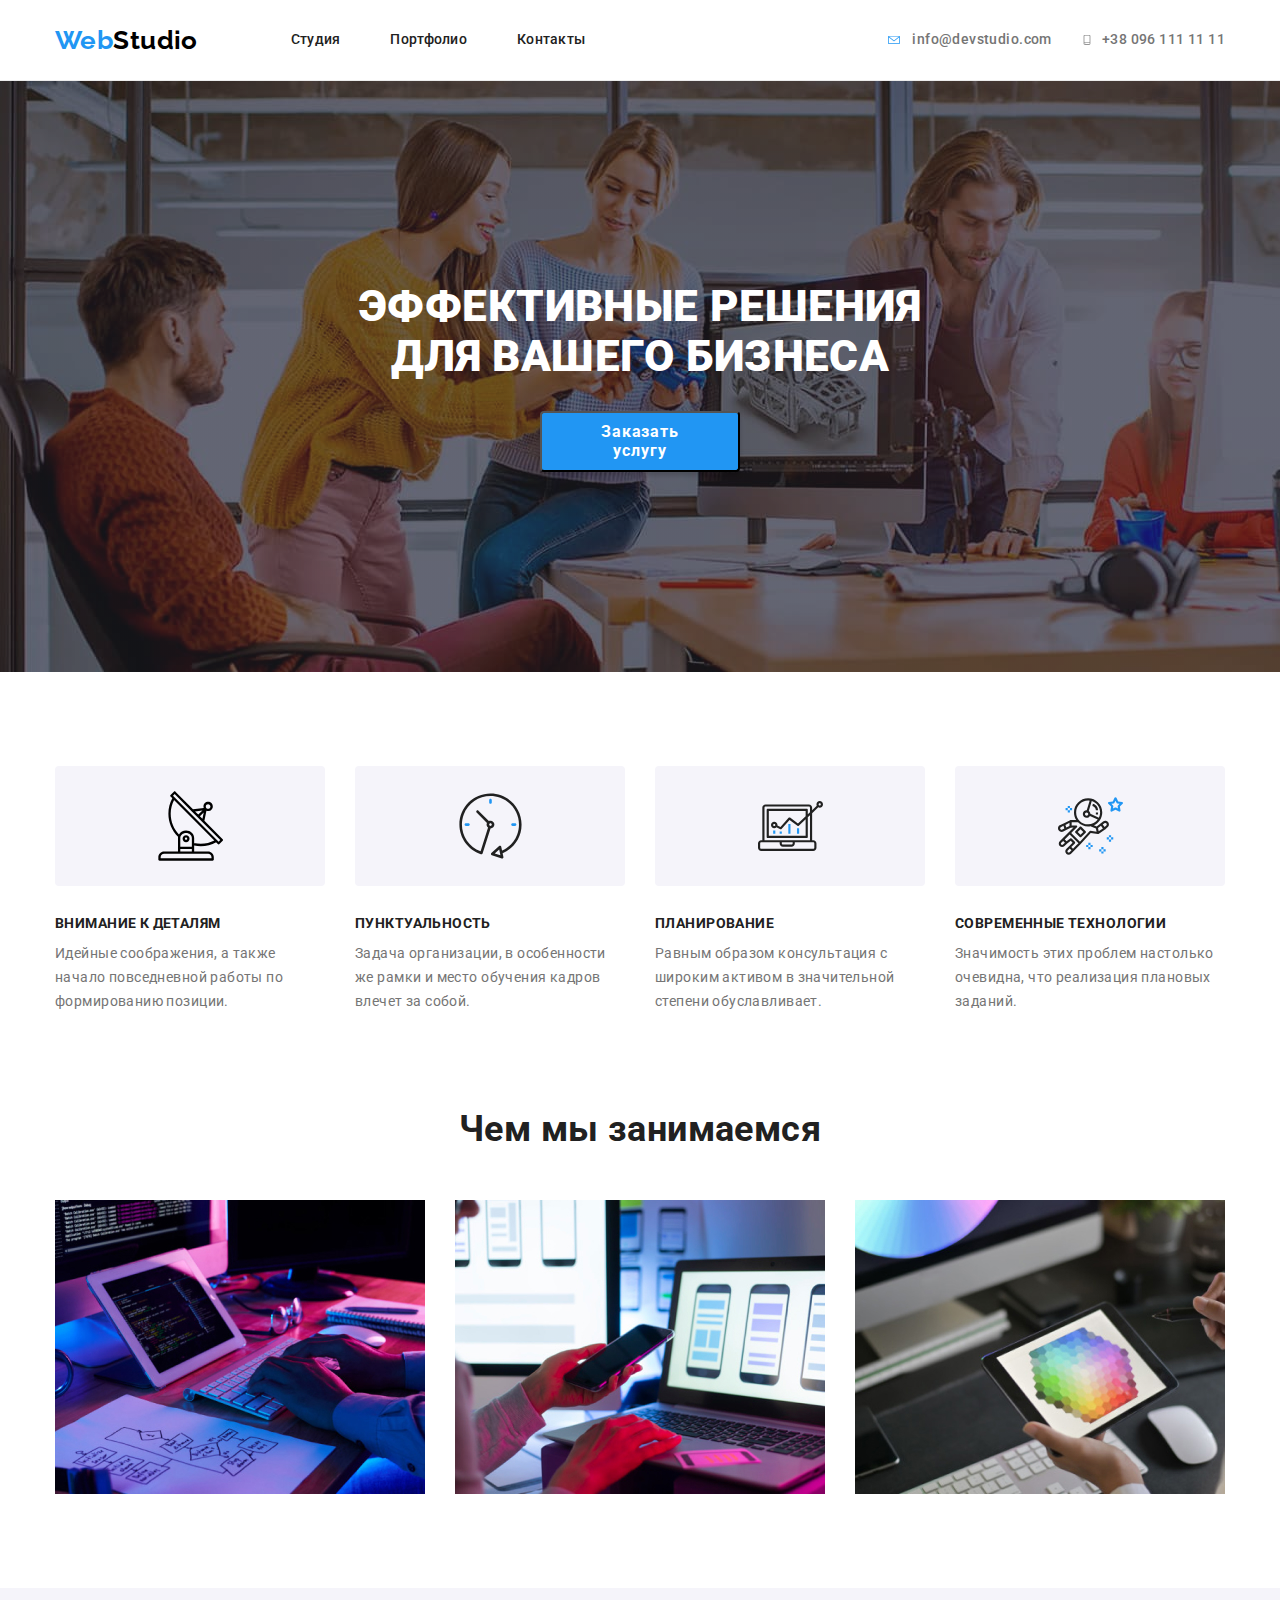
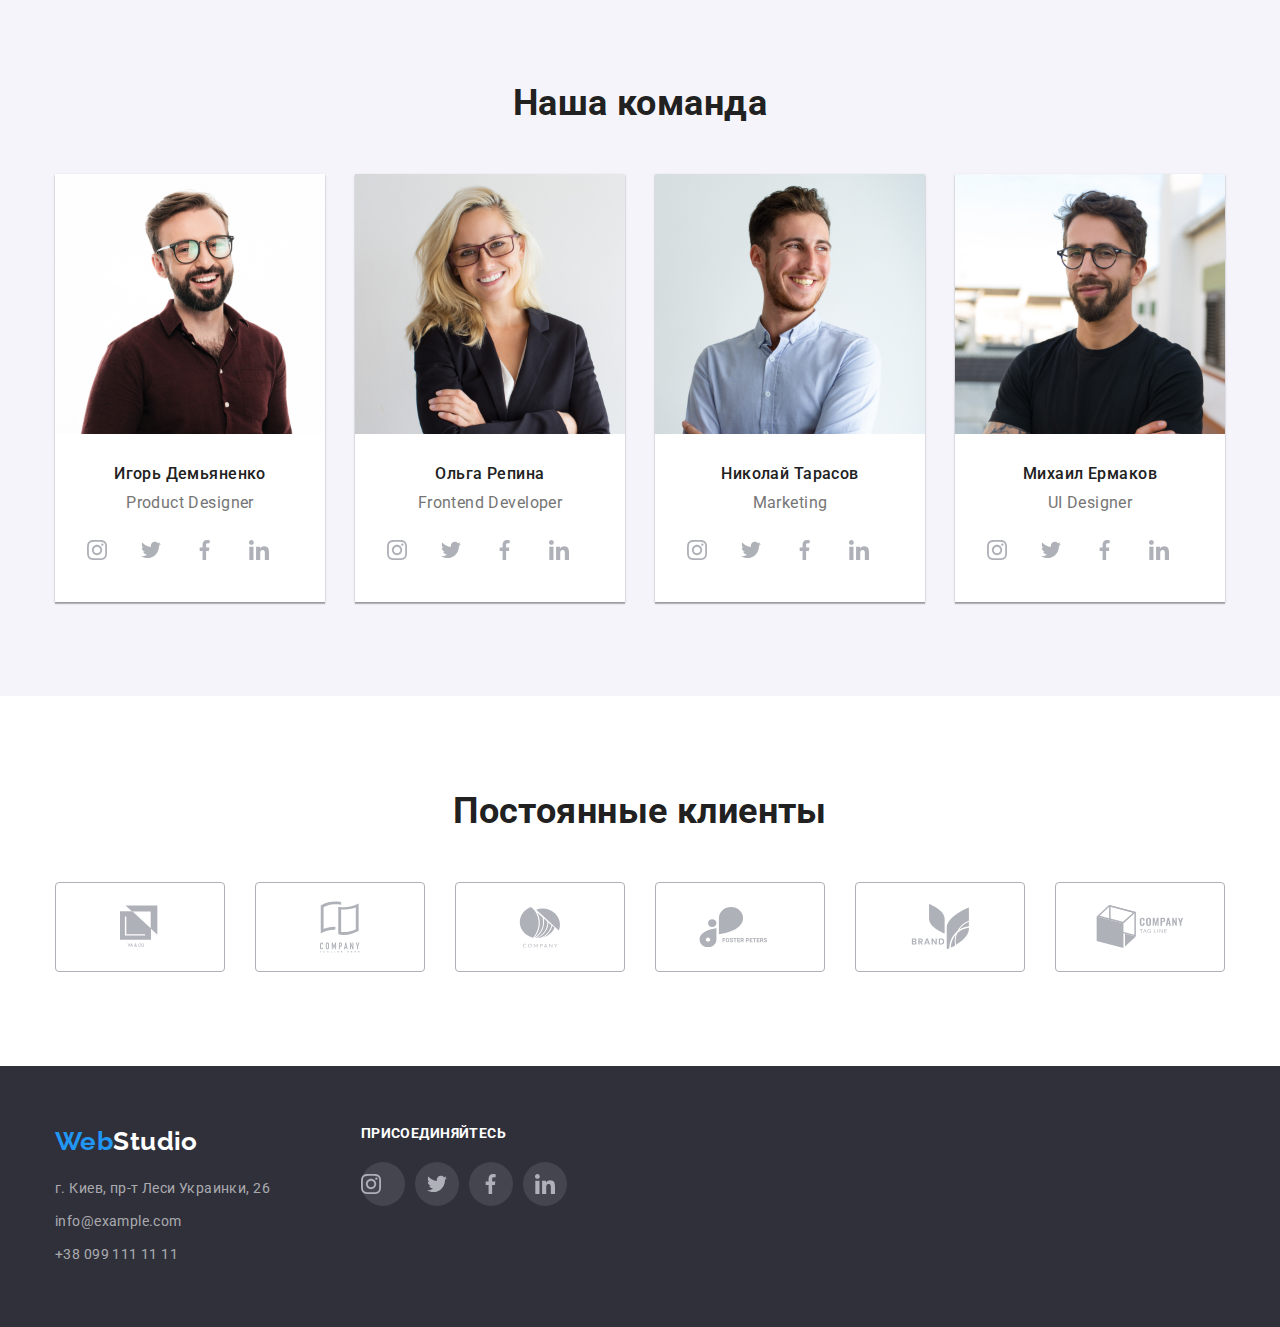
==== commit 1dcbe741: "Add files via upload" ====
--- a/index.html
+++ b/index.html
@@ -316,7 +316,7 @@
             <li class="partners-image">
               <a href="" class="partners-link">
                 <svg class="partners-logotype" width="41" height="46.7">
-                  <use href="images/svg/sprite.svg#icon-yaco"></use>  
+                  <use href="images/svg/sprite.svg#icon-yaco"></use>
                 </svg>
               </a>
             </li>
@@ -362,56 +362,55 @@
     <!-- контакты -->
     <footer class="footer-page">
       <div class="container footer-container">
-        <section class="footer-flex">
-        <a href="./index.html" class="logo logo-second" aria-current="true"
-          ><span class="logo-style">Web</span><span class="logo-footer">Studio</span></a
-        >
-        <address class="address">
-          <a
-            href="https://goo.gl/maps/JxThb7ZL6yc4Fho2A"
-            target="_blank"
-            class="link footer-nav__link"
-            >г. Киев, пр-т Леси Украинки, 26</a
+        <section>
+          <a href="./index.html" class="logo logo-second" aria-current="true"
+            ><span class="logo-style">Web</span><span class="logo-footer">Studio</span></a
           >
-          <a href="mailto:info@example.com" class="link footer-nav__link">info@example.com</a>
-          <a href="tel:+38099111111" class="link footer-nav__link">+38 099 111 11 11</a>
-        </address>
+          <address class="address">
+            <a
+              href="https://goo.gl/maps/JxThb7ZL6yc4Fho2A"
+              target="_blank"
+              class="link footer-nav__link"
+              >г. Киев, пр-т Леси Украинки, 26</a
+            >
+            <a href="mailto:info@example.com" class="link footer-nav__link">info@example.com</a>
+            <a href="tel:+38099111111" class="link footer-nav__link">+38 099 111 11 11</a>
+          </address>
         </section>
-      <div class="footer-social">
-        <p>присоединяйтесь</p>
-        <ul class="social-link footer-link">
-
+        <div class="footer-social">
+          <p>присоединяйтесь</p>
+          <ul class="social-link footer-link">
             <li class="item">
-                <a href="https://instagram.com" class="linked" aria-label="кнопка инстаграм">
-                    <svg class="partners-logotype" width="20" height="20">
-                        <use href="images/svg/sprite.svg#icon-instagram"></use>
-                    </svg>
-                </a>
+              <a href="https://instagram.com" class="linked" aria-label="кнопка инстаграм">
+                <svg class="partners-logotype" width="20" height="20">
+                  <use href="images/svg/sprite.svg#icon-instagram"></use>
+                </svg>
+              </a>
             </li>
             <li class="item">
-                <a href="https://twitter.com" class="linked" aria-label="кнопка твитер">
-                    <svg class="link-icon" width="20" height="20">
-                        <use href="images/svg/sprite.svg#icon-Twitter"></use>
-                    </svg>
-                </a>
+              <a href="https://twitter.com" class="linked" aria-label="кнопка твитер">
+                <svg class="link-icon" width="20" height="20">
+                  <use href="images/svg/sprite.svg#icon-Twitter"></use>
+                </svg>
+              </a>
             </li>
             <li class="item">
-                <a href="https://facebook.com" class="linked" aria-label="кнопка фейсбук">
-                    <svg class="link-icon" width="20" height="20">
-                        <use href="images/svg/sprite.svg#icon-Facebook"></use>
-                    </svg>
-                </a>
+              <a href="https://facebook.com" class="linked" aria-label="кнопка фейсбук">
+                <svg class="link-icon" width="20" height="20">
+                  <use href="images/svg/sprite.svg#icon-Facebook"></use>
+                </svg>
+              </a>
             </li>
             <li class="item">
-                <a href="https://linkedin.com" class="linked" aria-label="кнопка линкедин">
-                    <svg class="link-icon" width="20" height="20">
-                        <use href="images/svg/sprite.svg#icon-linkedin"></use>
-                    </svg>
-                </a>
-            </li>
-        </ul>
+              <a href="https://linkedin.com" class="linked" aria-label="кнопка линкедин">
+                <svg class="link-icon" width="20" height="20">
+                  <use href="images/svg/sprite.svg#icon-linkedin"></use>
+                </svg>
+              </a>
+            </li>
+          </ul>
         </div>
       </div>
-  </footer>
+    </footer>
   </body>
 </html>
--- a/css/style.css
+++ b/css/style.css
@@ -43,15 +43,6 @@
   width: 1200px;
 }
 
-.head-container {
-  display: flex;
-  align-items: center;
-  box-sizing: border-box;
-  margin-top: 0;
-  padding-top: 0;
-  padding-bottom: 0;
-}
-
 .nav {
   display: flex;
   align-items: center;
@@ -157,16 +148,12 @@
   line-height: 1.14;
   letter-spacing: 0.02em;
   color: #212121;
-  margin-right: 305px;
 }
 
 .menu-contacts {
   display: flex;
-  text-align: center;
-  line-height: 1.14;
   margin-left: auto;
   padding: 0;
-  margin: 0;
   align-items: center;
 }
 
@@ -483,7 +470,7 @@
 .hero-header {
   background: #2f303a;
   padding: 200px 0;
-  background-image: linear-gradient(rgba(47, 48, 58, 0.8), rgba(47, 48, 58, 0.8)),
+  background-image: linear-gradient(rgba(47, 48, 58, 0.4), rgba(47, 48, 58, 0.4)),
     url(../images/img-fon.jpg);
 }
 
@@ -530,9 +517,10 @@
 /* team */
 
 .team-member-section {
+  padding-top: 94px;
+  padding-bottom: 94px;
   display: flex;
   background: #f5f4fa;
-  padding-top: 0;
 }
 
 .team-list {
@@ -565,18 +553,11 @@
   margin-bottom: 16px;
 }
 
-.member-container {
-  padding-top: 94px;
-  padding-bottom: 94px;
-  box-sizing: border-box;
-}
-
 .footer-page .logo {
   display: block;
   color: var(--primary-white-color);
   margin-bottom: 20px;
 }
-
 
 .container.filter-container {
   box-sizing: border-box;
@@ -608,8 +589,6 @@
 }
 
 /* portfolio */
-
-
 
 .filter {
   display: flex;
@@ -714,11 +693,11 @@
 }
 
 .footer-link {
-  display: flex;
   justify-content: space-between;
 }
 .footer-link .linked {
-  background-color: rgba(255, 255, 255, 0.1);;
+  display: flex;
+  background-color: rgba(255, 255, 255, 0.1);
 }
 
 .footer-container {
@@ -727,15 +706,28 @@
 
 .footer-container p {
   margin-top: 0;
-    margin-bottom: 20px;
-    font-weight: 700;
-    line-height: 1.14;
-    text-transform: uppercase;
-    color: var(--main-white-color);
-}
-
-.link-item:hover, .link-item:focus {
-  box-shadow: 1px 4px 6px 0px #00000029,
-0px 4px 4px 0px #0000000F,
-0px 1px 1px 0px #0000001F;
-}+  margin-bottom: 20px;
+  font-weight: 700;
+  line-height: 1.14;
+  text-transform: uppercase;
+  color: var(--primary-white-color);
+}
+
+.link-item:hover,
+.link-item:focus {
+  box-shadow: 1px 4px 6px 0px #00000029, 0px 4px 4px 0px #0000000f, 0px 1px 1px 0px #0000001f;
+}
+
+.footer-social {
+  margin-left: 70px;
+}
+
+.linked:hover > .link-icon,
+.linked:focus > .link-icon {
+  fill: var(--accent-color);
+}
+
+.link-icon {
+  margin-left: auto;
+  margin-right: auto;
+}
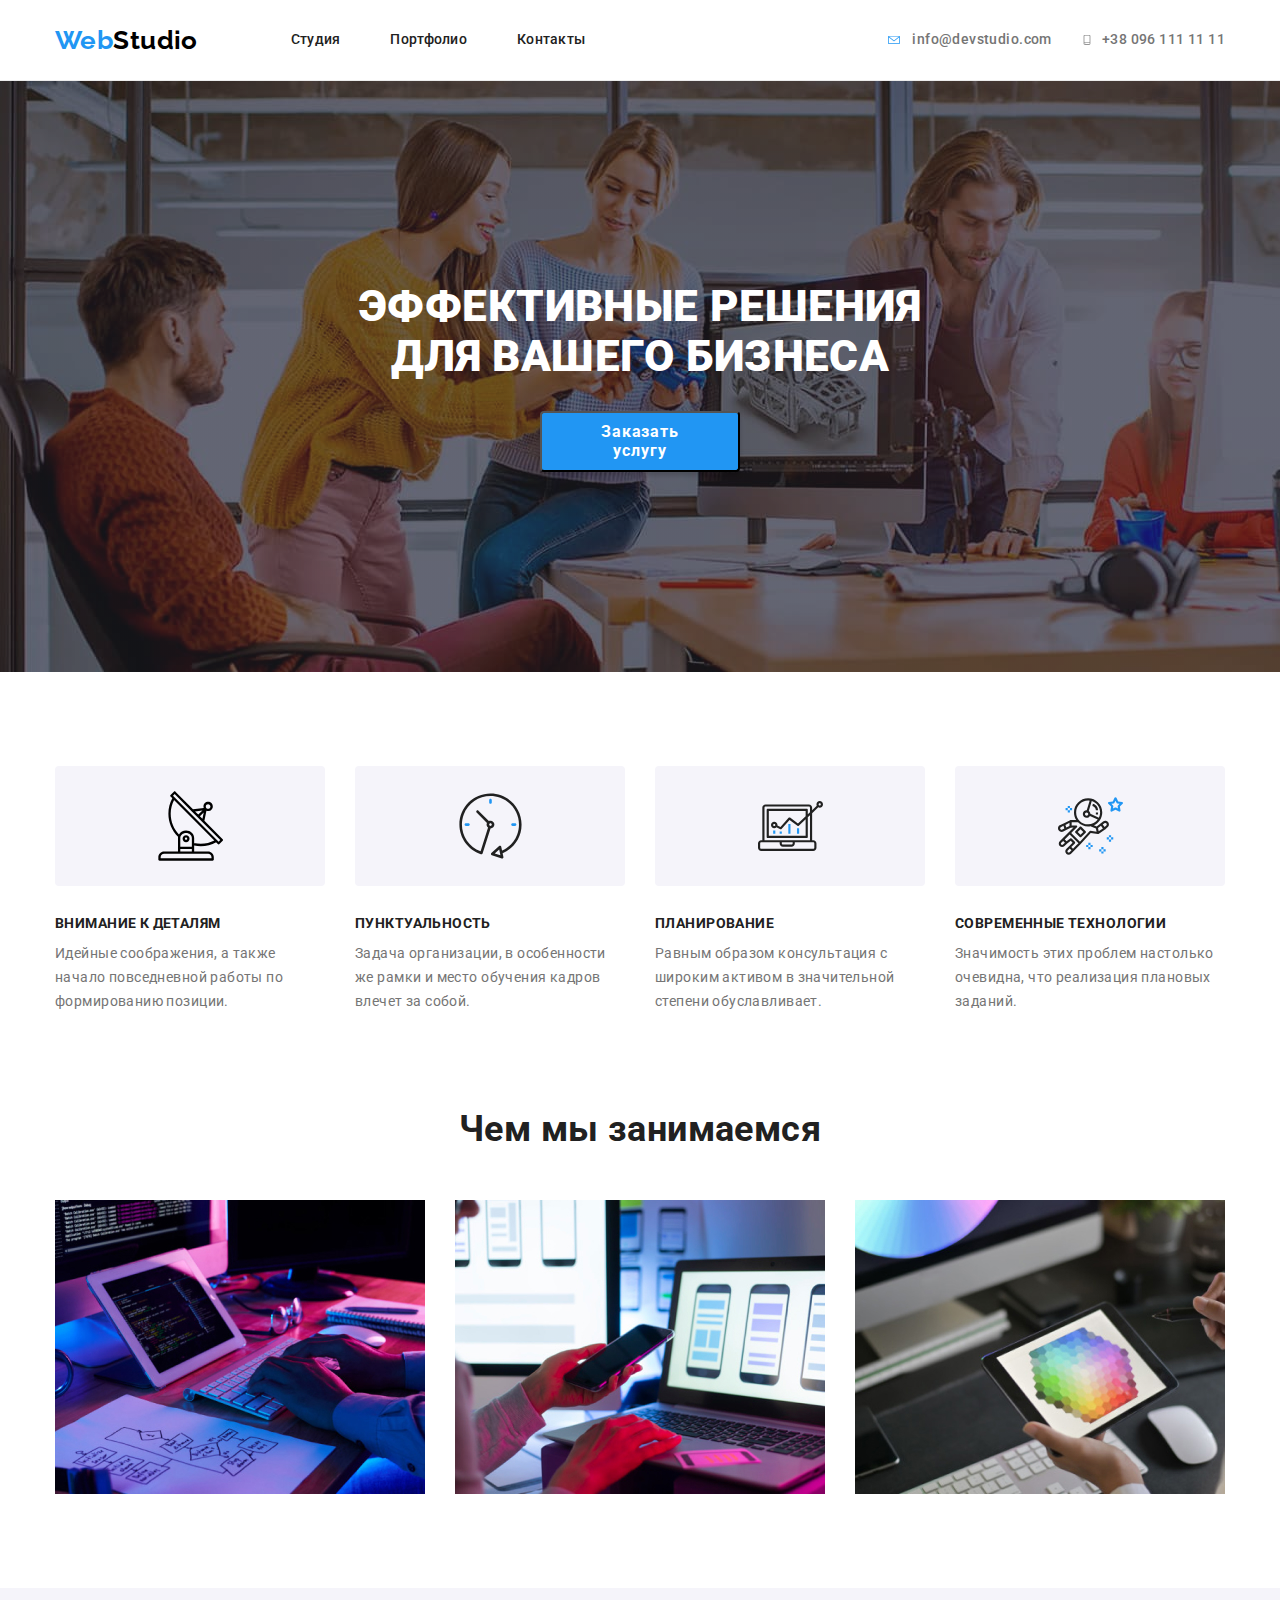
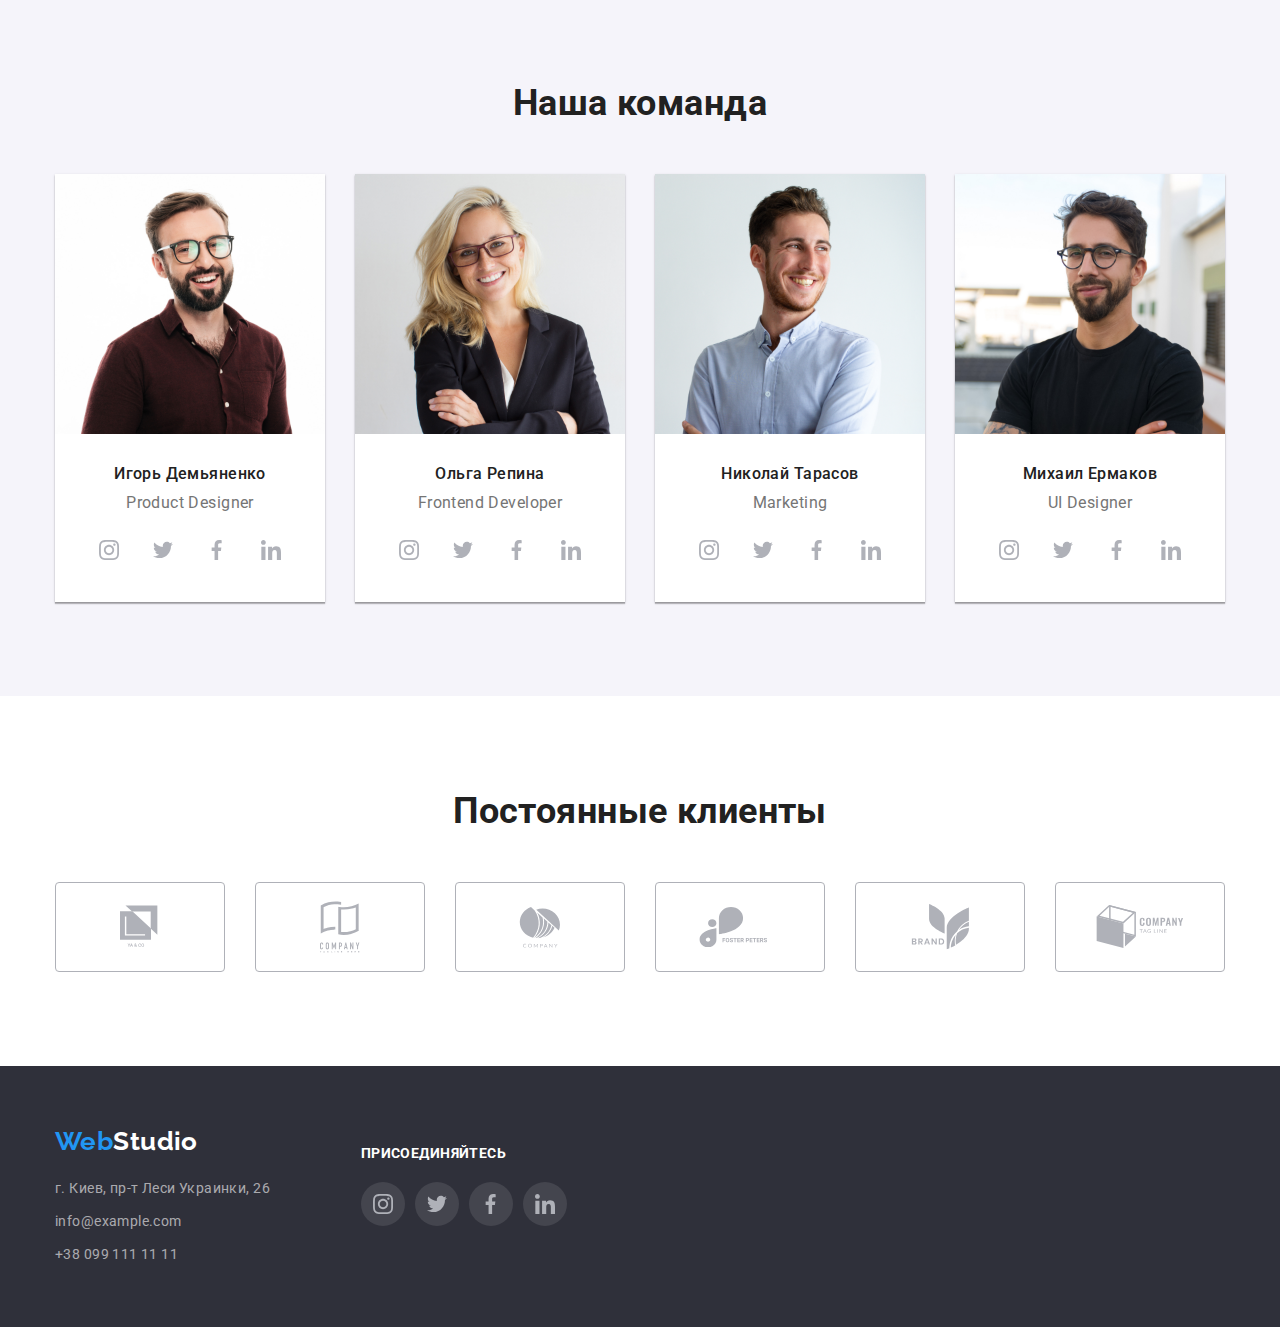
==== commit 9fd1d339: "Add files via upload" ====
--- a/index.html
+++ b/index.html
@@ -362,7 +362,8 @@
     <!-- контакты -->
     <footer class="footer-page">
       <div class="container footer-container">
-        <section>
+        <section class="footer-flex">
+          <!--скрытый h2-->
           <a href="./index.html" class="logo logo-second" aria-current="true"
             ><span class="logo-style">Web</span><span class="logo-footer">Studio</span></a
           >
@@ -371,18 +372,19 @@
               href="https://goo.gl/maps/JxThb7ZL6yc4Fho2A"
               target="_blank"
               class="link footer-nav__link"
-              >г. Киев, пр-т Леси Украинки, 26</a
+            >
+            г. Киев, пр-т Леси Украинки, 26</a
             >
             <a href="mailto:info@example.com" class="link footer-nav__link">info@example.com</a>
             <a href="tel:+38099111111" class="link footer-nav__link">+38 099 111 11 11</a>
           </address>
         </section>
         <div class="footer-social">
-          <p>присоединяйтесь</p>
+          <h2 class="join">присоединяйтесь</h2>
           <ul class="social-link footer-link">
             <li class="item">
               <a href="https://instagram.com" class="linked" aria-label="кнопка инстаграм">
-                <svg class="partners-logotype" width="20" height="20">
+                <svg class="link-icon" width="20" height="20">
                   <use href="images/svg/sprite.svg#icon-instagram"></use>
                 </svg>
               </a>
--- a/css/style.css
+++ b/css/style.css
@@ -674,6 +674,11 @@
   fill: var(--border-partners-company-color);
 }
 
+.link-logotype {
+  margin-left: auto;
+  margin-right: auto;
+}
+
 .partners-link:hover,
 .partners-link:focus {
   border: 1px solid var(--accent-color);
@@ -684,12 +689,15 @@
 }
 
 .join {
-  margin-top: 0;
-  margin-bottom: 20px;
+  padding-top: 8px;
+  padding-bottom: 20px;
+  margin-bottom: 0px;
+  color: white;
   font-weight: 700;
+  font-size: 14px;
   line-height: 1.14;
   text-transform: uppercase;
-  color: var(--main-white-color);
+  text-align: left;
 }
 
 .footer-link {
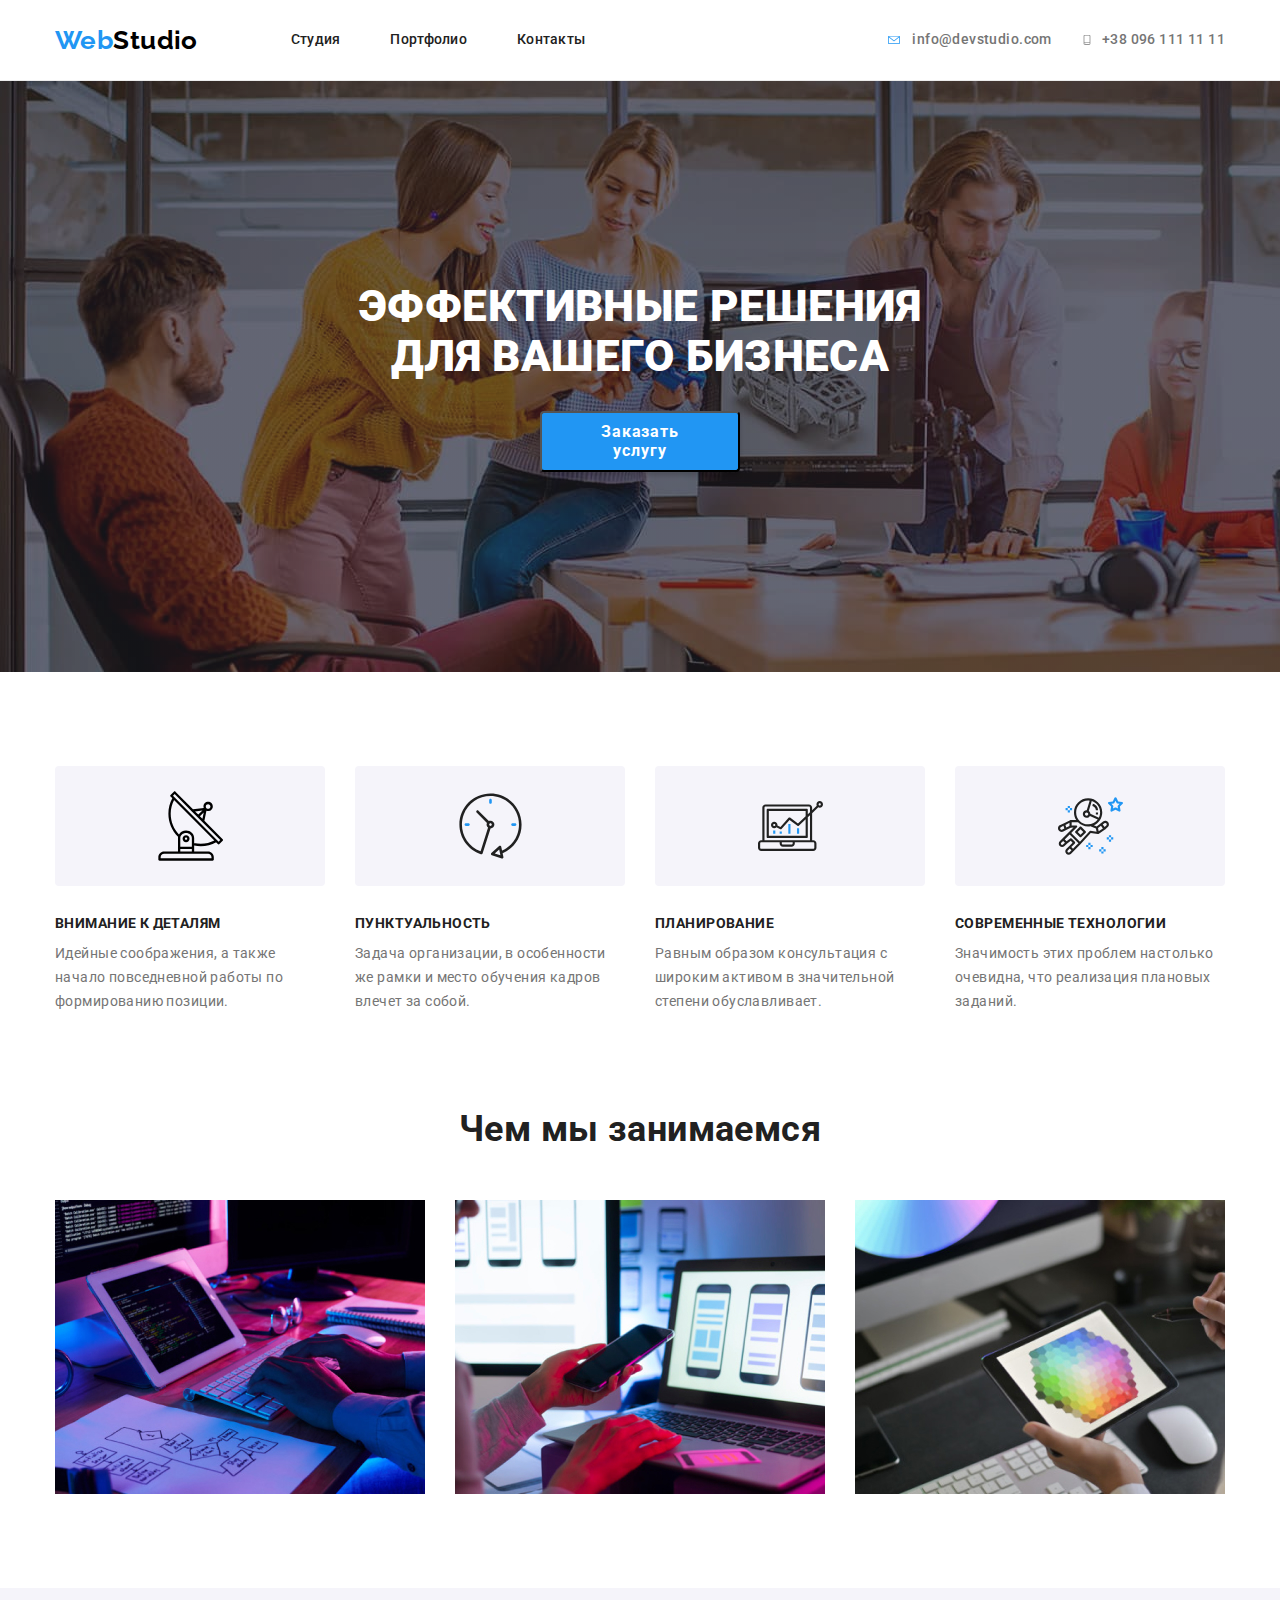
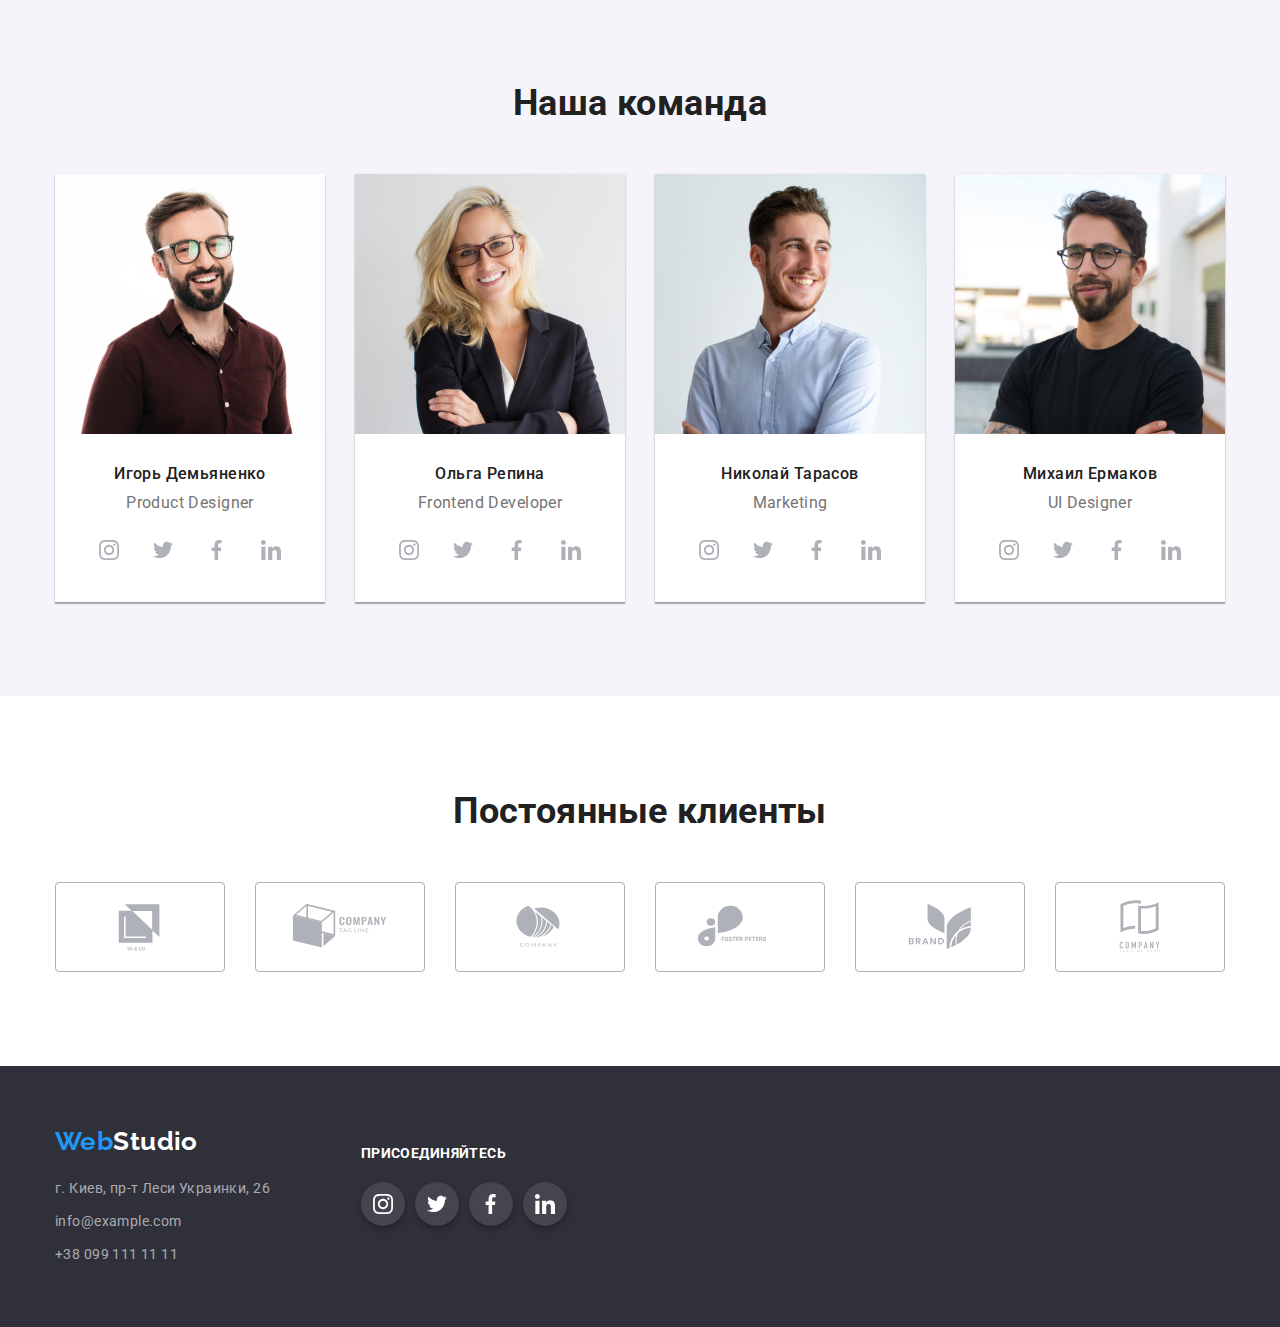
==== commit 51d9b5ed: "Add files via upload" ====
--- a/index.html
+++ b/index.html
@@ -23,13 +23,13 @@
           <!--меню-->
           <ul class="nav menu-nav">
             <li class="menu-nav__link">
-              <a href="./index.html" class="link nav-link">Студия</a>
+              <a href="./index.html" class="link nav-link"> Студия </a>
             </li>
             <li class="menu-nav__link">
-              <a href="./portfolio.html" class="link nav-link">Портфолио</a>
+              <a href="./portfolio.html" class="link nav-link">Портфолио </a>
             </li>
             <li class="menu-nav__link">
-              <a href="./contacts.html" class="link nav-link">Контакты</a>
+              <a href="./contacts.html" class="link nav-link">Контакты </a>
             </li>
           </ul>
           <ul class="menu-contacts">
@@ -53,12 +53,22 @@
         </nav>
       </div>
     </header>
+    <!--модальное окно-->
+    <div class="backdrop is-hidden" data-modal>
+      <div class="modal">
+        <button class="button-close" data-modal-close>
+          <svg class="link-icon" width="11" height="11">
+            <use href="images/svg/sprite.svg#icon-button-close"></use>
+          </svg>
+        </button>
+      </div>
+    </div>
     <!--шапка-->
     <main>
       <section class="hero-header">
         <div class="container">
           <h1 class="header-main">Эффективные решения для вашего бизнеса</h1>
-          <button class="button-primary">Заказать услугу</button>
+          <button class="button-primary" data-modal-open>Заказать услугу</button>
         </div>
       </section>
       <!-- Наши ценности-->
@@ -120,6 +130,7 @@
             <li class="work-list">
               <img class="img" src="images/tablet.jpg" width="370" alt="планшет" />
             </li>
+
             <li class="work-list">
               <img class="img" src="images/phone.jpg" width="370" alt="телефон" />
             </li>
@@ -315,43 +326,43 @@
           <ul class="partners">
             <li class="partners-image">
               <a href="" class="partners-link">
-                <svg class="partners-logotype" width="41" height="46.7">
+                <svg class="partners-logotype" width="106" height="60">
                   <use href="images/svg/sprite.svg#icon-yaco"></use>
                 </svg>
               </a>
             </li>
             <li class="partners-image">
               <a href="" class="partners-link">
-                <svg class="partners-logotype" width="40" height="52">
-                  <use href="images/svg/sprite.svg#icon-tagline_co"></use>
-                </svg>
-              </a>
-            </li>
-            <li class="partners-image">
-              <a href="" class="partners-link">
-                <svg class="partners-logotype" width="43.46" height="41.18">
+                <svg class="partners-logotype" width="106" height="60">
+                  <use href="images/svg/sprite.svg#icon-companyhere"></use>
+                </svg>
+              </a>
+            </li>
+            <li class="partners-image">
+              <a href="" class="partners-link">
+                <svg class="partners-logotype" width="106" height="60">
                   <use href="images/svg/sprite.svg#icon-company"></use>
                 </svg>
               </a>
             </li>
             <li class="partners-image">
               <a href="" class="partners-link">
-                <svg class="partners-logotype" width="84.44" height="40.62">
-                  <use href="images/svg/sprite.svg#icon-foster_peters"></use>
-                </svg>
-              </a>
-            </li>
-            <li class="partners-image">
-              <a href="" class="partners-link">
-                <svg class="partners-logotype" width="62.54" height="45.43">
+                <svg class="partners-logotype" width="106" height="60">
+                  <use href="images/svg/sprite.svg#icon-foster"></use>
+                </svg>
+              </a>
+            </li>
+            <li class="partners-image">
+              <a href="" class="partners-link">
+                <svg class="partners-logotype" width="106" height="60">
                   <use href="images/svg/sprite.svg#icon-brand"></use>
                 </svg>
               </a>
             </li>
             <li class="partners-image">
               <a href="" class="partners-link">
-                <svg class="partners-logotype" width="93.79" height="43.93">
-                  <use href="images/svg/sprite.svg#icon-tag_line_co"></use>
+                <svg class="partners-logotype" width="106" height="60">
+                  <use href="images/svg/sprite.svg#icon-companytag"></use>
                 </svg>
               </a>
             </li>
@@ -363,7 +374,6 @@
     <footer class="footer-page">
       <div class="container footer-container">
         <section class="footer-flex">
-          <!--скрытый h2-->
           <a href="./index.html" class="logo logo-second" aria-current="true"
             ><span class="logo-style">Web</span><span class="logo-footer">Studio</span></a
           >
@@ -373,7 +383,7 @@
               target="_blank"
               class="link footer-nav__link"
             >
-            г. Киев, пр-т Леси Украинки, 26</a
+              г. Киев, пр-т Леси Украинки, 26</a
             >
             <a href="mailto:info@example.com" class="link footer-nav__link">info@example.com</a>
             <a href="tel:+38099111111" class="link footer-nav__link">+38 099 111 11 11</a>
@@ -414,5 +424,6 @@
         </div>
       </div>
     </footer>
+    <script src="js/modal.js"></script>
   </body>
 </html>
--- a/css/style.css
+++ b/css/style.css
@@ -10,6 +10,8 @@
   --footer-bg-color: #2f303a;
   --clients-logos-bg: #afb1b8;
   --ftr-social-logos-bg: rgba(255, 255, 255, 0.1);
+  --transition-duration: 250ms;
+  --transition-timing-function: cubic-bezier(0.4, 0, 0.2, 1);
 }
 
 /* main */
@@ -213,6 +215,9 @@
 .nav .link:hover,
 .nav .link:focus {
   color: var(--accent-color);
+  transition-property: opacity;
+  transition-duration: var(--transition-duration);
+  transition-timing-function: var(--transition-timing-function);
 }
 
 .item-link.mail {
@@ -228,6 +233,9 @@
 .item-link {
   margin-right: 10px;
 }
+
+/* подчеркивание нав */
+
 /* features */
 
 .uptitle.title-features {
@@ -393,6 +401,9 @@
 
 .button.second:hover,
 .button.second:focus {
+  transition-property: opacity;
+  transition-duration: var(--transition-duration);
+  transition-timing-function: var(--transition-timing-function);
   color: #ffffff;
 }
 
@@ -447,10 +458,32 @@
 .button.second:focus {
   color: var(--primary-white-color);
   background-color: var(--accent-color);
+  transition-property: opacity;
+  transition-duration: var(--transition-duration);
+  transition-timing-function: var(--transition-timing-function);
 }
 
 .nav-link {
+  position: relative;
   line-height: 1.14;
+}
+
+.nav-link::after {
+  content: '';
+  left: 0;
+  bottom: 0;
+  position: absolute;
+  display: block;
+  width: 100%;
+  height: 4px;
+  background-color: #2196f3;
+
+  opacity: 0;
+  transition: opacity 250ms var(--transition-timing-function);
+}
+
+.nav-link:hover::after {
+  opacity: 1;
 }
 
 .menu-nav__link a {
@@ -582,6 +615,7 @@
   display: flex;
   width: 170px;
   height: 90px;
+  fill: var(--clients-logos-bg);
   border: 1px solid #afb1b8;
   border-radius: 4px;
   justify-content: center;
@@ -624,6 +658,7 @@
   align-items: center;
   margin-right: -30px;
   margin-bottom: -30px;
+  overflow: hidden;
 }
 
 .product-item {
@@ -633,6 +668,10 @@
   margin-bottom: 30px;
 }
 
+.product-item:hover .text-card {
+  transform: translateY(0);
+}
+
 .product__content {
   border: 1px solid #eeeeee;
   padding: 20px 24px;
@@ -648,6 +687,9 @@
 .contacts-nav__link:hover,
 .contacts-nav__link:focus {
   color: var(--accent-color);
+  transition-property: opacity;
+  transition-duration: var(--transition-duration);
+  transition-timing-function: var(--transition-timing-function);
 }
 
 .footer-nav__link {
@@ -661,17 +703,15 @@
 
 .footer-nav__link:hover,
 .footer-nav__link:focus {
+  transition-property: opacity;
+  transition-duration: var(--transition-duration);
+  transition-timing-function: var(--transition-timing-function);
   color: var(--accent-color);
-}
-
-.social-link .linked:hover,
-.social-link .linked:focus {
-  background-color: var(--accent-color);
 }
 
 .social-link .link-logotype {
   display: inline-block;
-  fill: var(--border-partners-company-color);
+  fill: var(--clients-logos-bg);
 }
 
 .link-logotype {
@@ -681,17 +721,21 @@
 
 .partners-link:hover,
 .partners-link:focus {
+  transition-property: opacity;
+  transition-duration: var(--transition-duration);
+  transition-timing-function: var(--transition-timing-function);
   border: 1px solid var(--accent-color);
-}
-.partners-logotype:hover,
-.partners-logotype:focus {
   fill: var(--accent-color);
+}
+.partners-logotype:hover {
+  transition-property: opacity;
+  transition-duration: var(--transition-duration);
+  transition-timing-function: var(--transition-timing-function);
 }
 
 .join {
   padding-top: 8px;
-  padding-bottom: 20px;
-  margin-bottom: 0px;
+  margin-bottom: 20px;
   color: white;
   font-weight: 700;
   font-size: 14px;
@@ -704,8 +748,18 @@
   justify-content: space-between;
 }
 .footer-link .linked {
+  box-shadow: 1px 4px 6px 0px #00000029, 0px 4px 4px 0px #0000000f, 0px 1px 1px 0px #0000001f;
   display: flex;
   background-color: rgba(255, 255, 255, 0.1);
+
+  transition-property: background-color;
+  transition-duration: var(--transition-duration);
+  transition-timing-function: var(--transition-timing-function);
+}
+
+.social-link .linked:hover,
+.social-link .linked:focus {
+  background-color: var(--accent-color);
 }
 
 .footer-container {
@@ -721,21 +775,97 @@
   color: var(--primary-white-color);
 }
 
-.link-item:hover,
-.link-item:focus {
-  box-shadow: 1px 4px 6px 0px #00000029, 0px 4px 4px 0px #0000000f, 0px 1px 1px 0px #0000001f;
+.link-icon:hover,
+.link-icon:focus {
+  transition-property: opacity;
+  transition-duration: var(--transition-duration);
+  transition-timing-function: var(--transition-timing-function);
 }
 
 .footer-social {
   margin-left: 70px;
-}
-
-.linked:hover > .link-icon,
-.linked:focus > .link-icon {
-  fill: var(--accent-color);
 }
 
 .link-icon {
   margin-left: auto;
   margin-right: auto;
 }
+/* окно */
+
+.backdrop.is-hidden {
+  visibility: hidden;
+  opacity: 0;
+  pointer-events: none;
+}
+
+.backdrop {
+  position: fixed;
+  top: 0;
+  left: 0;
+  width: 100%;
+  height: 100%;
+  background-color: rgba(0, 0, 0, 0.2);
+  transition-property: opacity;
+  transition-duration: var(--transition-duration);
+  transition-timing-function: var(--transition-timing-function);
+}
+
+.modal {
+  position: absolute;
+  top: 50%;
+  left: 50%;
+  transform: translateX(-50%) translateY(-50%);
+  width: 528px;
+  height: 581px;
+  background-color: var(--primary-white-color);
+  box-shadow: 0px 1px 3px rgba(0, 0, 0, 0.12), 0px 1px 1px rgba(0, 0, 0, 0.14),
+    0px 2px 1px rgba(0, 0, 0, 0.2);
+  border-radius: 4px;
+  transition-property: transform;
+  transition-duration: var(--transition-duration);
+  transition-timing-function: var(--transition-timing-function);
+}
+.button-close {
+  position: absolute;
+  top: 8px;
+  right: 8px;
+  background-color: rgba(0, 0, 0, 0);
+  border: 1px solid currentColor;
+  width: 30px;
+  height: 30px;
+  border-radius: 50%;
+  color: rgba(0, 0, 0, 0.1);
+  cursor: pointer;
+  transition-property: color;
+  transition-duration: var(--transition-duration);
+  transition-timing-function: var(--transition-timing-function);
+}
+
+.social-link .linked:hover > .link-logotype,
+.social-link .linked:focus > .link-logotype {
+  fill: var(--primary-white-color);
+}
+
+.footer-link .link-icon {
+  fill: var(--primary-white-color);
+}
+
+.overlay {
+  position: relative;
+  overflow: hidden;
+}
+
+.overlay .text-card {
+  position: absolute;
+  top: 0;
+  right: 0;
+  font-size: 18px;
+  line-height: 1.55;
+  color: var(--primary-white-color);
+  margin: 0;
+  padding: 63px 24px;
+  opacity: 1;
+  background-color: rgba(33, 150, 243, 0.9);
+  transform: translateY(101%);
+  transition: transform 250ms var(--transition-timing-function);
+}
